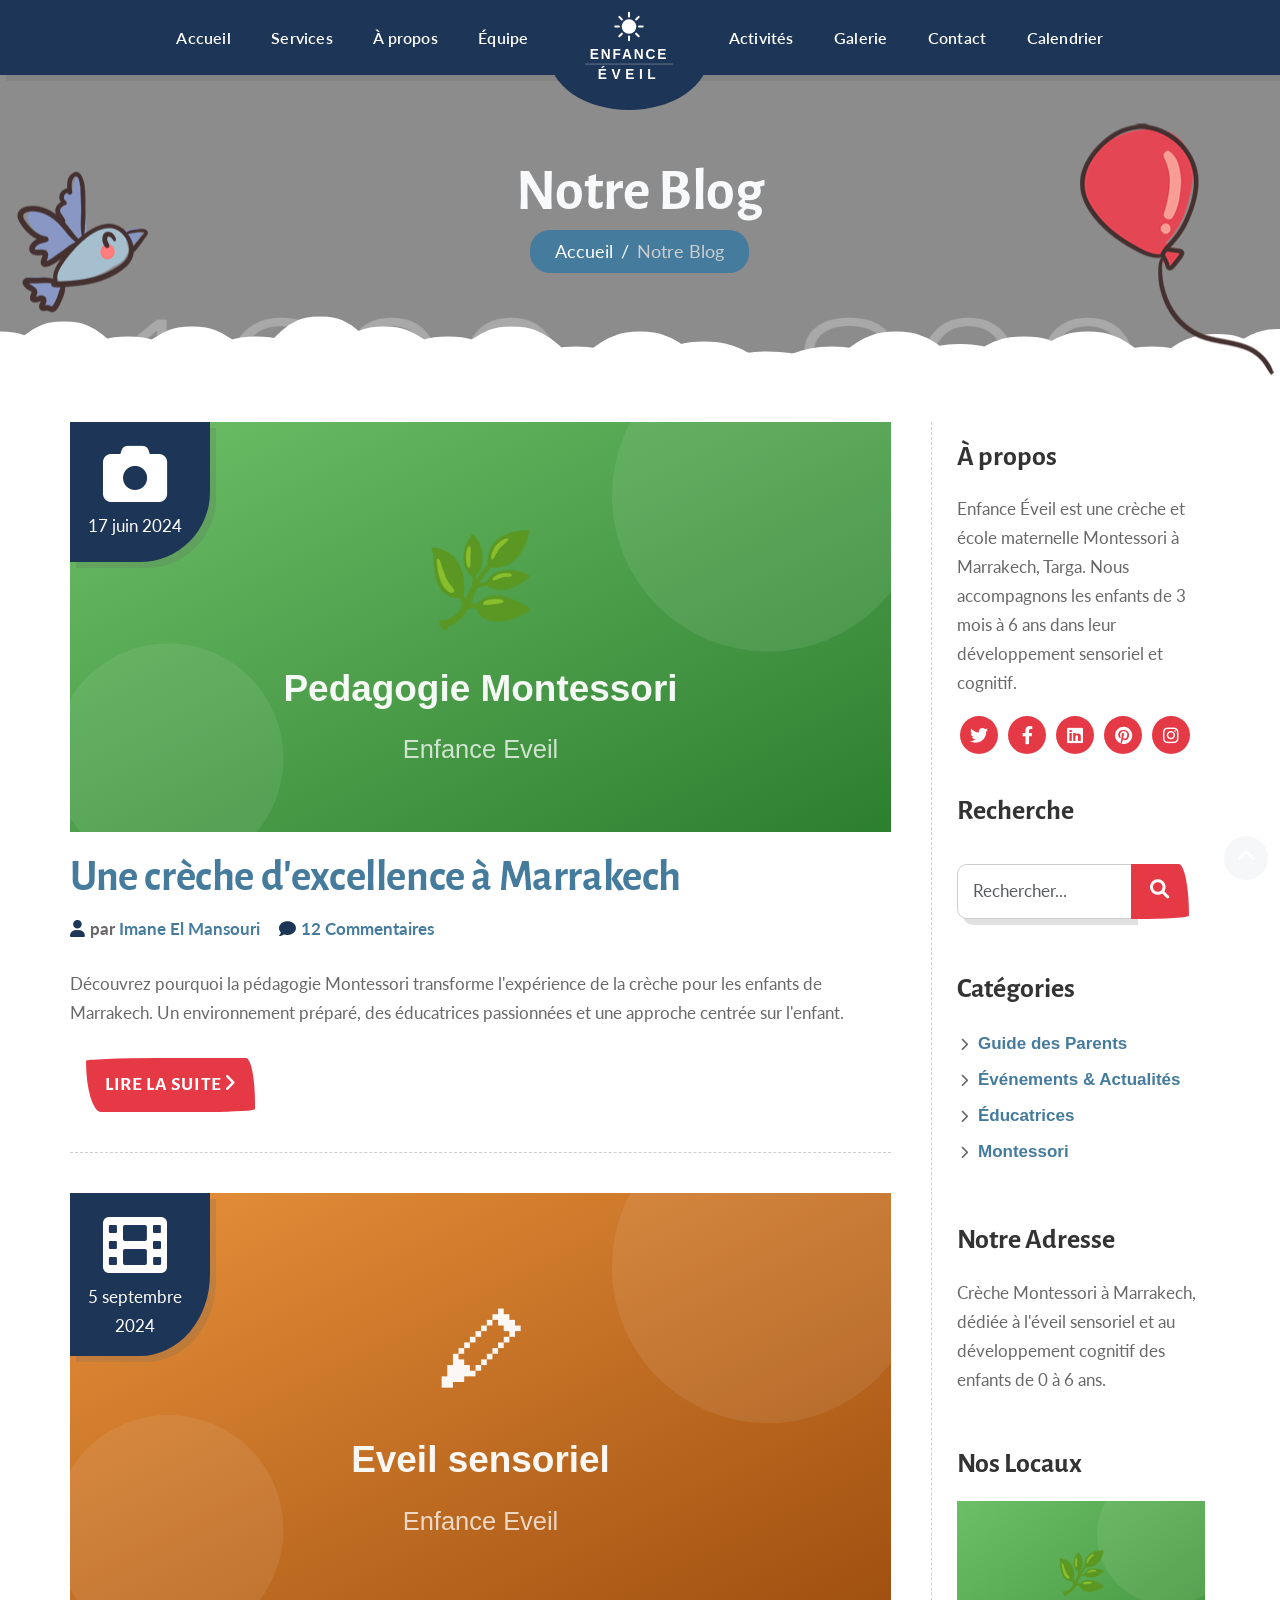
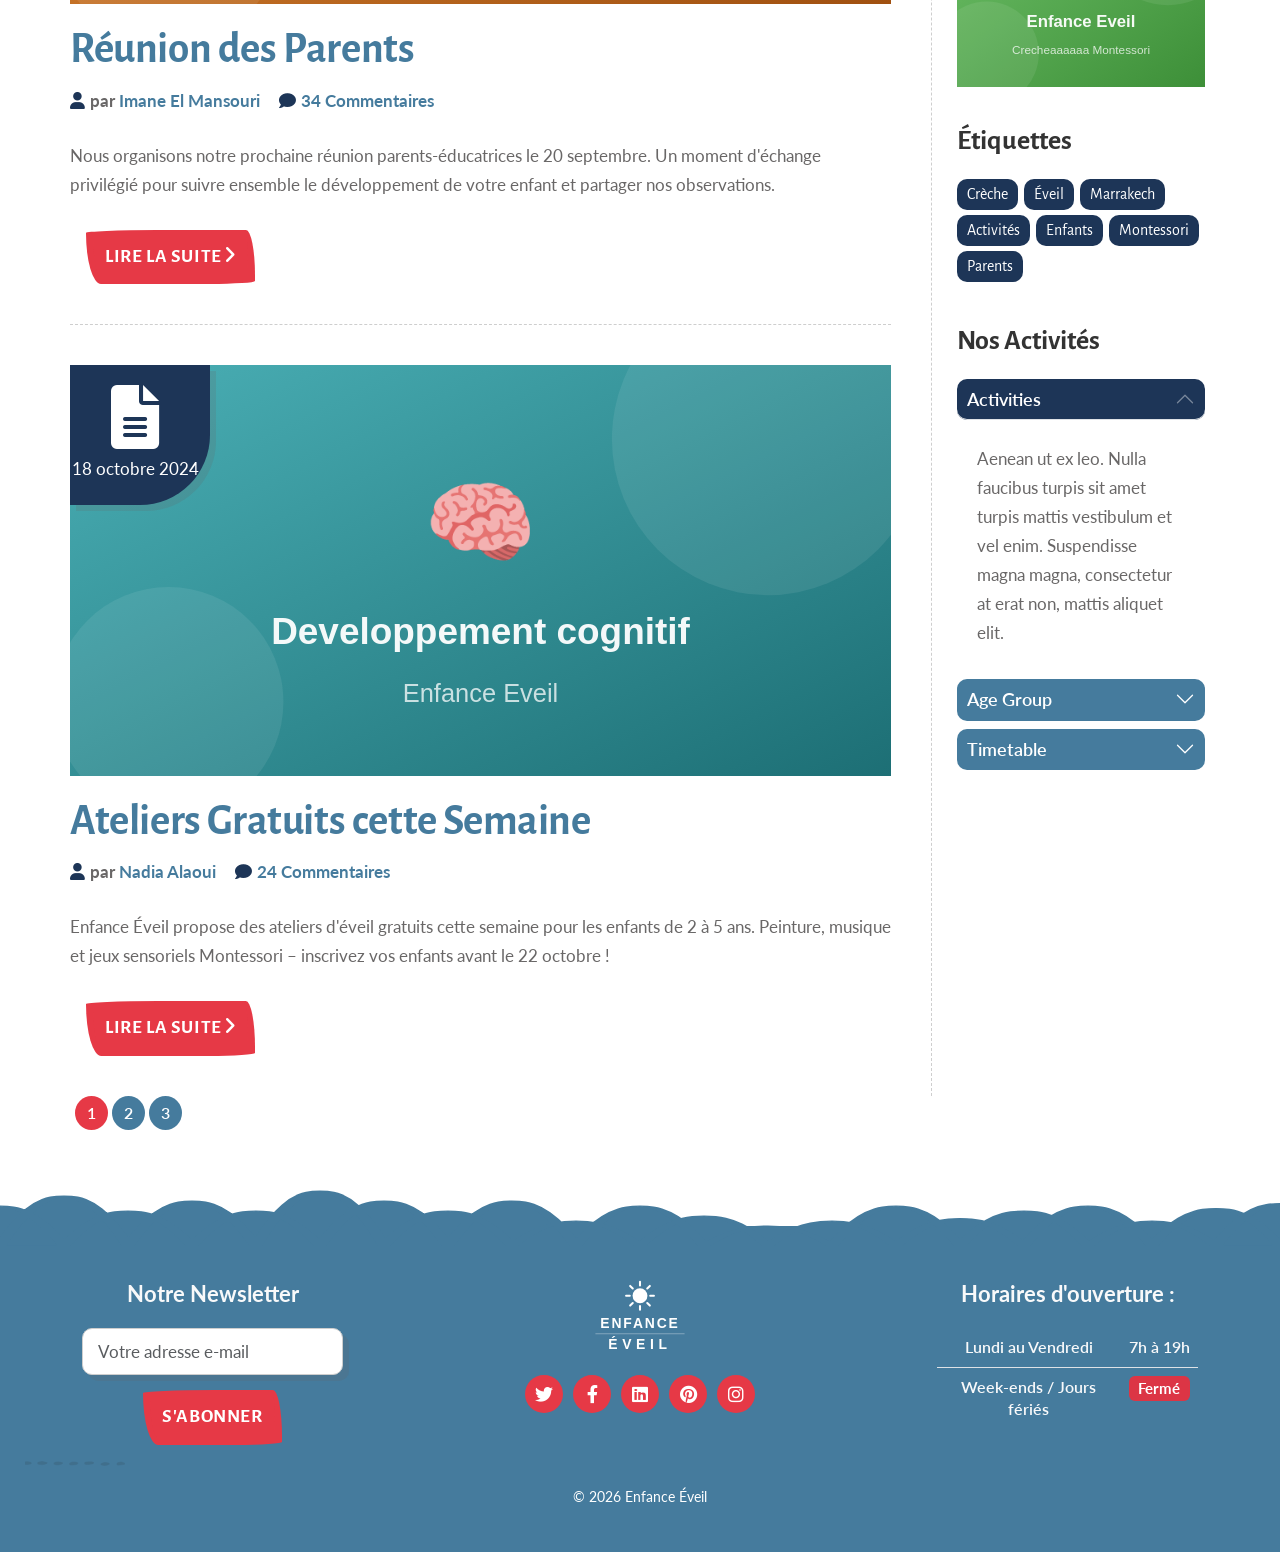
==== blog-home.html @ 7b699600 "feat: add project" ====
﻿<!DOCTYPE html>
<html lang="fr">
   <head>
      <meta charset="utf-8">
      <!--[if IE]>
      <meta http-equiv="X-UA-Compatible" content="IE=edge">
      <![endif]-->
      <meta name="viewport" content="width=device-width, initial-scale=1, maximum-scale=1">
      <!-- SEO -->
      <title>Blog | Conseils éveil &amp; parentalité – Enfance Éveil Marrakech</title>
      <meta name="description" content="Le blog d'Enfance Éveil : conseils pratiques sur l'éveil de l'enfant, la pédagogie Montessori, et le développement cognitif des tout-petits à Marrakech.">
      <meta name="keywords" content="blog crèche Marrakech, éveil enfant Marrakech, pédagogie Montessori, conseils parentalité Maroc, développement bébé">
      <meta name="author" content="Enfance Éveil">
      <meta name="robots" content="index, follow">
      <link rel="canonical" href="https://www.enfance-eveil.ma/blog-home.html">
      <!-- Open Graph -->
      <meta property="og:type" content="blog">
      <meta property="og:url" content="https://www.enfance-eveil.ma/blog-home.html">
      <meta property="og:title" content="Blog Enfance Éveil | Conseils éveil &amp; parentalité – Marrakech">
      <meta property="og:description" content="Conseils pratiques sur l'éveil de l'enfant, la pédagogie Montessori et le développement cognitif des tout-petits.">
      <meta property="og:image" content="https://www.enfance-eveil.ma/img/logo.svg">
      <meta property="og:locale" content="fr_MA">
      <meta property="og:site_name" content="Enfance Éveil">
      <!-- Twitter Card -->
      <meta name="twitter:card" content="summary_large_image">
      <meta name="twitter:title" content="Blog Enfance Éveil | Marrakech">
      <meta name="twitter:description" content="Conseils sur l'éveil, la pédagogie Montessori et le développement cognitif des tout-petits.">
      <meta name="twitter:image" content="https://www.enfance-eveil.ma/img/logo.svg">
      <!--[if lt IE 9]>
      <script src="js/respond.js"></script>
      <![endif]-->
      <!-- Bootstrap Core CSS -->
      <link href="css/bootstrap.css" rel="stylesheet" type="text/css">
      <!-- Icon fonts -->
      <link href="fonts/fontawesome/css/all.min.css" rel="stylesheet" type="text/css">
      <link href="fonts/flaticons/flaticon.css" rel="stylesheet" type="text/css">
      <!-- Google fonts -->
      <link href='https://fonts.googleapis.com/css?family=Lato:400,700,800%7CAlegreya+Sans:700,900' rel='stylesheet' type='text/css'>
      <!-- Theme CSS -->
      <link href="css/style.css" rel="stylesheet">
      <!-- Color Style CSS -->
      <link href="styles/nanny.css" rel="stylesheet">
      <!-- Plugins -->
      <link rel="stylesheet" href="css/plugins.css">
      <!-- Favicons-->
      
      
      <link rel="shortcut icon" href="favicon.svg" type="image/svg+xml">
   </head>
   <!-- Page width 'Boxed' of 'Full' -->
   <body id="page-top" class="full">
      <!-- Preloader-->
      <div id="preloader">
         <div class="preloader">
            <span></span>
            <span></span>
            <span></span>
            <span></span>
            <span></span>
         </div>
      </div>
      <!-- Navbar -->
      <nav class="navbar navbar-expand-xl fixed-top">
         <div class="container">
            <!-- Logo mobile-->
            <a class="navbar-brand-small page-scroll my-auto d-xl-none" href="/">
            <img src="img/logo.svg"  alt="">
            </a>
            <div class="justify-content-lg-end">
               <!-- hamburger menu -->
               <button class="navbar-toggler" type="button" data-bs-toggle="collapse" data-bs-target="#nav-enfance-eveil" aria-controls="nav-enfance-eveil" aria-expanded="false" aria-label="Toggle navigation">
               <i class="fa fa-bars" aria-hidden="true"></i>
               </button>
            </div>
            <div class="collapse navbar-collapse" id="nav-enfance-eveil">
               <ul class="navbar-nav mx-auto">
                  <li class="nav-item">
                     <a class="nav-link" href="index.html#page-top">Accueil</a>
                  </li>
                  <li class="nav-item ">
                     <a class="nav-link" href="index.html#services">Services</a>
                  </li>
                  <li class="nav-item">
                     <a class="nav-link" href="index.html#about">À propos</a>
                  </li>
                  <li class="nav-item">
                     <a class="nav-link" href="index.html#team">Équipe</a>
                  </li>
                  <!--desktop logo -->
                  <li class="nav-item d-none d-xl-block navbar-brand-centered ">
                     <a href="index.html#page-top">
                     <img src="img/logo.svg"  alt="">
                     </a>
                  </li>
                  <!--/desktop logo -->
                  <li class="nav-item">
                     <a class="nav-link" href="index.html#activities">Activités</a>
                  </li>
                  <li class="nav-item">
                     <a class="nav-link" href="index.html#gallery">Galerie</a>
                  </li>
                  <li class="nav-item">
                     <a class="nav-link" href="index.html#contact">Contact</a>
                  </li>
                  <li class="nav-item">
                     <a class="nav-link" href="calendar-page.html">Calendrier</a>
                  </li>
               </ul>
               <!--/navbar-nav -->
            </div>
            <!--/collapse -->
         </div>
         <!--/container -->
      </nav>
      <!--/navbar ends-->
	  <!-- /jumbotron -->
      <div class="blog jumbotron">
         <div class="container">
            <div class="col-lg-6 col-centered text-center">
               <h1 class="text-light">Notre Blog</h1>
               <!-- breadcrumb -->
               <nav aria-label="breadcrumb">
                  <ol class="breadcrumb">
                     <li class="breadcrumb-item"><a  href="index.html">Accueil</a></li>
                     <li class="breadcrumb-item active" aria-current="page">Notre Blog</li>
                  </ol>
               </nav>
               <!-- /breadcrumb -->
            </div>
         </div>
         <!-- /.container -->
      </div>
      <!-- /jumbotron -->
      <!-- Clouds SVG Divider -->
      <svg id="deco-clouds2" class="head d-none d-md-block" xmlns="http://www.w3.org/2000/svg" version="1.1" width="100%" height="100" viewBox="0 0 100 100" preserveAspectRatio="none">
         <path d="M-5 100 Q 0 20 5 100 Z
            M0 100 Q 5 0 10 100
            M5 100 Q 10 30 15 100
            M10 100 Q 15 10 20 100
            M15 100 Q 20 30 25 100
            M20 100 Q 25 -10 30 100
            M25 100 Q 30 10 35 100
            M30 100 Q 35 30 40 100
            M35 100 Q 40 10 45 100
            M40 100 Q 45 50 50 100
            M45 100 Q 50 20 55 100
            M50 100 Q 55 40 60 100
            M55 100 Q 60 60 65 100
            M60 100 Q 65 50 70 100
            M65 100 Q 70 20 75 100
            M70 100 Q 75 45 80 100
            M75 100 Q 80 30 85 100
            M80 100 Q 85 20 90 100
            M85 100 Q 90 50 95 100
            M90 100 Q 95 25 100 100
            M95 100 Q 100 15 105 100 Z">
         </path>
      </svg>
      <!-- Parallax objects -->
      <div class="blog-object1 d-none d-lg-block" data-0="opacity:1;"
         data-start="transform:translatey(0%);"
         data-top="transform:translatey(-80%);">
         <!-- Image -->
         <img src="img/blogobject1.png" alt="">
      </div>
      <div class="blog-object2 d-none d-lg-block" data-0="opacity:1;"
         data-start="transform:translatey(0%);"
         data-top="transform:translatey(-80%);">
         <!-- Image -->
         <img src="img/blogobject2.png" alt="">
      </div>
      <!-- Page Content -->
      <div id="page" class="container pb-lg-0">
         <div class="row">
            <!-- Blog Home -->
            <div class="single-page-collumn col-lg-9">
               <!-- Blog Post Row -->
               <div class="blog-post">
                  <div class="img-date">
                     <!-- date and category -->
                     <div class="col-md-1 text-center date-category">
                        <i class="fa fa-camera fa-4x"></i>            
                        <p>17 juin 2024</p>
                     </div>
                     <!-- blog image -->
                     <div class="img-effect">
                        <a href="blog-post.html">
                        <img class="img-fluid" src="img/blog1.svg" alt="Crèche Montessori Marrakech">
                        </a>
                     </div>
                  </div>
                  <div class="col-md-12">
                     <!-- Post header -->
                     <h3>
                        <a href="blog-post.html">Une crèche d'excellence à Marrakech</a>
                     </h3>
                     <div class="post-info">
                        <!-- Post Author -->
                        <p><i class="fa fa-user"></i>par <a href="#">Imane El Mansouri</a></p>
                        <!-- Post Comments -->
                        <p><i class="fa fa-comment"></i><a href="#">12 Commentaires</a></p>
                     </div>
                     <!-- Post Excerpt -->
                     <p>Découvrez pourquoi la pédagogie Montessori transforme l'expérience de la crèche pour les enfants de Marrakech. Un environnement préparé, des éducatrices passionnées et une approche centrée sur l'enfant.</p>
                     <a class="btn" href="blog-post.html">Lire la Suite <i class="fa fa-angle-right"></i></a>
                  </div>
               </div>
               <!-- /.row -->
               <!-- Blog Post -->
               <div class="blog-post">
                  <div class="img-date">
                     <!-- date and category -->
                     <div class="col-md-1 text-center date-category">
                        <i class="fa fa-film fa-4x"></i>            
                        <p>5 septembre 2024</p>
                     </div>
                     <!-- blog image -->
                     <div class="img-effect">
                        <a href="blog-post.html">
                        <img class="img-fluid" src="img/blog2.svg" alt="Réunion parents Enfance Éveil">
                        </a>
                     </div>
                  </div>
                  <div class="col-md-12">
                     <!-- Post header -->
                     <h3>
                        <a href="blog-post.html">Réunion des Parents</a>
                     </h3>
                     <div class="post-info">
                        <!-- Post Author -->
                        <p><i class="fa fa-user"></i>par <a href="#">Imane El Mansouri</a></p>
                        <!-- Post Comments -->
                        <p><i class="fa fa-comment"></i><a href="#">34 Commentaires</a></p>
                     </div>
                     <!-- Post Excerpt -->
                     <p>Nous organisons notre prochaine réunion parents-éducatrices le 20 septembre. Un moment d'échange privilégié pour suivre ensemble le développement de votre enfant et partager nos observations.</p>
                     <a class="btn" href="blog-post.html">Lire la Suite <i class="fa fa-angle-right"></i></a>
                  </div>
               </div>
               <!-- /.blog-post -->
               <!-- Blog Post -->
               <div class="blog-post">
                  <div class="img-date">
                     <!-- date and category -->
                     <div class="col-md-1 text-center date-category">
                        <i class="fa fa-file-text fa-4x"></i>
                        <p>18 octobre 2024</p>
                     </div>
                     <!-- blog image -->
                     <div class="img-effect">
                        <a href="blog-post.html">
                        <img class="img-fluid" src="img/blog3.svg" alt="Activités gratuites enfants Marrakech">
                        </a>
                     </div>
                  </div>
                  <div class="col-md-12">
                     <!-- Post header -->
                     <h3>
                        <a href="blog-post.html">Ateliers Gratuits cette Semaine</a>
                     </h3>
                     <div class="post-info">
                        <!-- Post Author -->
                        <p><i class="fa fa-user"></i>par <a href="#">Nadia Alaoui</a></p>
                        <!-- Post Comments -->
                        <p><i class="fa fa-comment"></i><a href="#">24 Commentaires</a></p>
                     </div>
                     <!-- Post Excerpt -->
                     <p>Enfance Éveil propose des ateliers d'éveil gratuits cette semaine pour les enfants de 2 à 5 ans. Peinture, musique et jeux sensoriels Montessori – inscrivez vos enfants avant le 22 octobre !</p>
                     <a class="btn" href="blog-post.html">Lire la Suite <i class="fa fa-angle-right"></i></a>
                  </div>
               </div>
               <!-- /blog-post -->
            </div>
            <!-- /single-collumn -->
            <!-- Sidebar -->
            <div class="sidebar col-lg-3">
               <!-- About us Widget -->
               <div class="card">
                  <h5>À propos</h5>
                  <p>Enfance Éveil est une crèche et école maternelle Montessori à Marrakech, Targa. Nous accompagnons les enfants de 3 mois à 6 ans dans leur développement sensoriel et cognitif.</p>
                  <!-- Social Media icons -->
                  <div class="social-media">
                     <a href="#" title=""><i class="fa-brands fa-twitter"></i></a>
                     <a href="#" title=""><i class="fa-brands fa-facebook-f"></i></a>
                     <a href="#" title=""><i class="fa-brands fa-linkedin"></i></a>
                     <a href="#" title=""><i class="fa-brands fa-pinterest"></i></a>
                     <a href="#" title=""><i class="fa-brands fa-instagram"></i></a>
                  </div>
               </div>
               <!-- Blog Search -->
               <div class="card">
                  <h5>Recherche</h5>
                  <!-- input group -->
                  <div class="input-group mb-3">
                     <input type="text" class="form-control" placeholder="Rechercher...">
                     <button class="btn btn-primary" type="button"><i class="fa fa-search"></i></button>
                  </div>
                  <!-- /input group -->
               </div>
               <!-- /card -->
               <!-- Blog Categories -->
               <div class="card">
                  <h5>Catégories</h5>
                  <div class="row">
                     <ul class="list-unstyled">
                        <li><a href="#">Guide des Parents</a>
                        </li>
                        <li><a href="#">Événements & Actualités</a>
                        </li>
                        <li><a href="#">Éducatrices</a>
                        </li>
                        <li><a href="#">Montessori</a>
                        </li>
                     </ul>
                  </div>
                  <!-- /.row -->
               </div>
               <!-- /card -->
               <!-- Text Widget-->
               <div class="card">
                  <h5>Notre Adresse</h5>
                  <p>Crèche Montessori à Marrakech, dédiée à l'éveil sensoriel et au développement cognitif des enfants de 0 à 6 ans.</p>
               </div>
               <!-- /card -->
               <!-- Image Widget -->
               <div class="card">
                  <h5>Nos Locaux</h5>
                  <img src="img/imgwidget.svg" class="img-fluid" alt="">
               </div>
               <!-- /card -->
               <!-- Tags Widget -->
               <div class="card">
                  <h5>Étiquettes</h5>
                  <div class="blog-tags">
                     <a href="#">Crèche</a> <a href="#">Éveil</a> <a href="#">Marrakech</a> <a href="#">Activités</a> <a href="#">Enfants</a> <a href="#">Montessori</a> <a href="#">Parents</a>
                  </div>
               </div>
               <!-- /card -->
               <!-- Accordion -->
               <div class="card">
                  <h5>Nos Activités</h5>
                  <div class="accordion" id="accordionExample">
                     <!--accordion item -->
                     <div class="accordion-item">
                        <h5 class="accordion-header" id="headingOne">
                           <button class="accordion-button" type="button" data-bs-toggle="collapse" data-bs-target="#collapseOne" aria-expanded="true" aria-controls="collapseOne">
                           Activities
                           </button>
                        </h5>
                        <div id="collapseOne" class="accordion-collapse collapse show" aria-labelledby="headingOne" data-bs-parent="#accordionExample">
                           <div class="accordion-body">
                              <p>Aenean ut ex leo. Nulla faucibus turpis sit amet turpis mattis vestibulum et vel enim. Suspendisse magna magna, consectetur at erat non, mattis aliquet elit. </p>
                           </div>
                        </div>
                     </div>
                     <!--accordion item -->
                     <div class="accordion-item">
                        <h5 class="accordion-header" id="headingTwo">
                           <button class="accordion-button collapsed" type="button" data-bs-toggle="collapse" data-bs-target="#collapseTwo" aria-expanded="false" aria-controls="collapseTwo">
                           Age Group
                           </button>
                        </h5>
                        <div id="collapseTwo" class="accordion-collapse collapse" aria-labelledby="headingTwo" data-bs-parent="#accordionExample">
                           <div class="accordion-body">
                              <p>Vivamus finibus lorem diam, sit amet facilisis tellus placerat Aliquam porttitor ut lectus eget imperdiet. Aenean ut ex leo. Nulla faucibus turpis sit amet turpis mattis vestibulum et vel enim. Suspendisse magna magna, consectetur at erat non, mattis aliquet elit. </p>
                              <p>Fusce at nibh lacinia orci dictum euismod. Praesent vel nisl in quam commodo tristique.
                              </p>
                           </div>
                        </div>
                     </div>
                     <!--accordion item -->
                     <div class="accordion-item">
                        <h5 class="accordion-header" id="headingThree">
                           <button class="accordion-button collapsed" type="button" data-bs-toggle="collapse" data-bs-target="#collapseThree" aria-expanded="false" aria-controls="collapseTwo">
                           Timetable
                           </button>
                        </h5>
                        <div id="collapseThree" class="accordion-collapse collapse" aria-labelledby="headingTwo" data-bs-parent="#accordionExample">
                           <div class="accordion-body">
                              <p>Vivamus finibus lorem diam, sit amet facilisis tellus placerat Aliquam porttitor ut lectus eget imperdiet. Aenean ut ex leo. Nulla faucibus turpis sit amet turpis mattis vestibulum et vel enim. Suspendisse magna magna, consectetur at erat non, mattis aliquet elit. </p>
                              <p>Fusce at nibh lacinia orci dictum euismod. Praesent vel nisl in quam commodo tristique.
                              </p>
                           </div>
                        </div>
                     </div>
                     <!--/accordion item -->
                  </div>
                  <!--/accordion -->	
               </div>
               <!-- /card -->
            </div>
            <!-- /sidebar -->      
			<!-- Pagination -->
            <div class="text-center col-md-12">
               <nav aria-label="Page navigation example">
                  <ul class="pagination">
                     <li class="page-item active"><a class="page-link" href="#">1</a></li>
                     <li class="page-item"><a class="page-link" href="#">2</a></li>
                     <li class="page-item"><a class="page-link" href="#">3</a></li>
                  </ul>
               </nav>
            </div>
            <!-- /text-center --> 
         </div>
         <!-- / row -->
      </div>
      <!-- /blog-page -->
      <!-- Footer -->	
      <div id="footer-divider" class="container-fluid cloud-divider white">
         <!-- Clouds SVG Divider -->	
         <svg id="deco-clouds" xmlns="http://www.w3.org/2000/svg" version="1.1" width="100%" height="100" viewBox="0 0 100 100" preserveAspectRatio="none">
            <path d="M-5 100 Q 0 20 5 100 Z
               M0 100 Q 5 0 10 100
               M5 100 Q 10 30 15 100
               M10 100 Q 15 10 20 100
               M15 100 Q 20 30 25 100
               M20 100 Q 25 -10 30 100
               M25 100 Q 30 10 35 100
               M30 100 Q 35 30 40 100
               M35 100 Q 40 10 45 100
               M40 100 Q 45 50 50 100
               M45 100 Q 50 20 55 100
               M50 100 Q 55 40 60 100
               M55 100 Q 60 60 65 100
               M60 100 Q 65 50 70 100
               M65 100 Q 70 20 75 100
               M70 100 Q 75 45 80 100
               M75 100 Q 80 30 85 100
               M80 100 Q 85 20 90 100
               M85 100 Q 90 50 95 100
               M90 100 Q 95 25 100 100
               M95 100 Q 100 15 105 100 Z">
            </path>
         </svg>
      </div>
      <footer>
         <div class="container">
            <div class="row">
               <!-- Newsletter -->
               <div class="col-lg-3 text-center res-margin my-auto">
                  <h6 class="text-light">Notre Newsletter</h6>
                  <!-- Begin Mailchimp Signup Form -->
                  <div id="mc_embed_signup">
                     <!-- change your mailchimp URL below -->
                     <form action="//yourlist.us12.list-manage.com/subscribe/post?u=04e646927a196552aaee78a7b&amp;id=111" method="post" id="mc-embedded-subscribe-form" name="mc-embedded-subscribe-form" class="validate" target="_blank" novalidate>
                        <div id="mc_embed_signup_scroll">
                           <div class="mc-field-group">
                              <input type="email" value="" name="EMAIL" placeholder="Votre adresse e-mail" class="form-control required email" id="mce-EMAIL">
                           </div>
                           <div id="mce-responses" class="clear foot">
                              <div class="response mt-2" id="mce-error-response" ></div>
                              <div class="response alert alert-success mt-2" id="mce-success-response"></div>
                           </div>
                           <div class="optionalParent">
                              <div class="clear foot">
                                 <input type="submit" class="btn btn-primary" value="S'abonner" name="subscribe" id="mc-embedded-subscribe">
                              </div>
                           </div>
                        </div>
                     </form>
                  </div>
                  <!--End mc_embed_signup-->
               </div>
               <!-- /col-lg -->
               <!-- Bottom Credits -->
               <div class="col-lg-6 res-margin my-auto">
                  <a href="#page-top"><img src="img/logo.svg"  alt="" class="d-block mx-auto"></a>
                  <!-- social-icons -->	
                  <div class="social-media text-center mt-3">
                     <a href="#" title=""><i class="fa-brands fa-twitter"></i></a>
                     <a href="#" title=""><i class="fa-brands fa-facebook-f"></i></a>
                     <a href="#" title=""><i class="fa-brands fa-linkedin"></i></a>
                     <a href="#" title=""><i class="fa-brands fa-pinterest"></i></a>
                     <a href="#" title=""><i class="fa-brands fa-instagram"></i></a>
                  </div>
               </div>
               <!-- /col-lg- -->
               <!-- Opening Hours -->
               <div class="col-lg-3 my-auto text-center">
                  <!-- Sign-->
                  <h6 class="text-light">Horaires d'ouverture :</h6>
                  <!-- Table-->
                  <table class="table">
                     <tbody>
                        <tr class="text-light">
                           <td>Lundi au Vendredi</td>
                           <td>7h à 19h</td>
                        </tr>
                        <tr class="text-light">
                           <td>Week-ends / Jours fériés</td>
                           <td><span class="badge bg-danger m-0">Fermé</span></td>
                        </tr>
                     </tbody>
                  </table>
               </div>
               <!-- /col-lg- -->
            </div>
            <!-- / row -->
         </div>
         <!-- / container -->
         <hr>
         <p class="credits">&copy; 2026 Enfance Éveil</p>
         <!-- /container -->
         <!-- Go To Top Link -->
         <div class="page-scroll d-none d-lg-block">
            <a href="#page-top" class="back-to-top"><i class="fa fa-angle-up"></i></a>
         </div>
      </footer>
      <!-- /footer ends -->
      <!-- Core JavaScript Files -->
      <script src="js/jquery.min.js"></script>
      <script src="js/bootstrap.min.js"></script>
      <!-- Main Js -->
      <script src="js/main.js"></script>
      <!--Other Plugins -->
      <script src="js/plugins.js"></script>
   </body>
</html>
---- css/style.css ----
/*
Template Name: enfance-eveil
Author: panda
Author URI: themeforest/user/ingridk
Version: 2.1
Last change: 06th June 2023

	Table of Contents

	#General and Typography
	#Preloader
	#Navigation
	#Logo
	#Main Slider
	#Video Header
	#Section - Services
	#Section - Callout
	#Section - About us
	#Section - Team
	#Section - Activities
	#Section - Gallery
	#Section - Blog
	#Section - Prices
	#Section - Call to Action
	#Section - Contact
    #Section - Footer
	#Miscellaneous
	#Media Queries

===========================
  General and Typography
============================ */

html{
	scroll-behavior: auto!important;
     width: 100%;
     height: 100%;
	 overflow-x:hidden;
}
body{
     width: 100%;
	 position: relative;
     font-family: 'Lato',sans-serif;
     font-weight: 400;
     color:#696767;
}
 p{
     font-size: 17px;
     line-height: 29px;
}
/* Headings */
 h1 {
     font-size: 58px;
     margin-bottom: 10px;
     font-family: 'Alegreya sans',serif;
     margin-top: 20px;
     line-height: 55px;
     font-weight: 800;
     text-transform: uppercase;
}
 h2 {
     font-size: 55px;
     font-family: 'Alegreya sans',serif;
     color:#333;
     line-height: 1.2;
     font-weight: 800;
	 margin-bottom:20px;
	 margin-top:0;
}
 h3 {
     font-family: 'Alegreya sans',serif;
     color:#333;
     font-weight:800;
     font-size: 43px;
     margin-top: 0px;
	 margin-bottom:20px;
}
 h4 {
     font-family: 'Alegreya sans',serif;
     font-size: 30px;
     border-radius:10px;
     color:#333;
     font-weight:800;
     text-transform:uppercase;
     margin-bottom:20px;
}
 h5 {
     font-size: 28px;
     font-family: 'Alegreya sans',serif;
     color:#333;
	 margin-bottom:20px;
}
 h6 {
     font-size: 22px;
     margin-bottom: 20px;
     text-transform: uppercase;
     font-family: 'Lato',sans-serif;
     font-weight: 800;
     color:#333;
}
 h1 small, h2 small, h3 small, h4 small, h5 small, h6 small {
     text-transform:none;
     font-family: 'Lato',sans-serif;
}
/* Links */
 a {
    transition: color .2s ease-in-out;
	text-decoration: none;
}
 a:hover, a:focus {
    text-decoration: none;
}
/* Others */
 .subtitle {
     font-weight:500;
     font-size: 20px;
     letter-spacing: 0.3px;
}
 .text-light {
    color: #fff;
}
 i {
    transition: all .2s ease-in-out;
}
/*=========================== Preloader ============================ */
 #preloader {
     position: fixed;
     top: 0;
     left: 0;
     width: 100%;
     height: 100%;
     z-index: 99999;
     background:#fff;
}
 .preloader {
     display: block;
     position: relative;
     left: 50%;
     top: 50%;
     width: 115px;
     height: 25px;
     margin: 0px 0 0 -55px;
     z-index: 1500;
}
 .preloader span {
     position: absolute;
     width: 20px;
     height: 20px;
     border-radius: 20px;
     background: #B8DC3C;
     opacity: 0.5;
     box-shadow: 0 3px 3px rgba(0, 0, 0, 0.1);
     animation: preloader 1.2s infinite ease-in-out;
}
 .preloader span:nth-child(1) {
     left: 0px;
}
 .preloader span:nth-child(2) {
     left: 22px;
     animation-delay: 0.2s;
}
 .preloader span:nth-child(3) {
     left: 44px;
     animation-delay: 0.4s;
}
 .preloader span:nth-child(4) {
     left: 66px;
     animation-delay: 0.6s;
}
 .preloader span:nth-child(5) {
     left: 88px;
     animation-delay: 0.8s;
}
 @keyframes preloader {
     25% {
         opacity: 0.7;
         background: #4C49A2;
    }
     50% {
         opacity: 1;
         box-shadow: 0 15px 3px rgba(0, 0, 0, 0.05);
    }
     75% {
         opacity: 0.7;
         background: #A31A48;
    }
}
/*=========================== Navigation ============================ */
 .navbar {
	 box-shadow: 6px 6px 0px rgba(103, 102, 102, 0.2);
     margin-bottom: 0;
     z-index:1000;
	 padding-top:0px;
	 padding-bottom:0px;
}
.navbar-brand-small img{
	max-height:60px;
}
 .navbar-right {
     float: right!important;
     text-align:right;
}
 .navbar-left {
     float: left;
     text-align:left;
}
 .navbar-nav a.nav-link {
    padding: 0px 15px;
    line-height: 75px;
    transition: background .2s ease-in-out;
}
 .nav-link {
	 margin: 0 1px;
     font-size: 16px;
     text-align: center;
     transition: background .2s ease-in-out;
     font-family: 'Lato',sans-serif;
     color:#fff!important;
     letter-spacing: 0.2px;
     font-weight:600;
     background:transparent;
}
 .nav-item {
     transition: background .2s ease-in-out;
}
 .navbar-custom ul.nav ul.dropdown-menu {
     border-radius: 0px 0px 20px 20px;
     text-align: center;
     border: 0px;
}
 .navbar-custom ul.nav ul.dropdown-menu li:last-child {
    border-bottom: none;
}
 .navbar-custom ul.nav ul.dropdown-menu li a {
     margin: 5px;
     line-height: 40px;
     display:inline-block;
}

/* Responsive navbar */
 .navbar-toggler:focus, .navbar-toggler:active{
    outline: 0;
}
 .navbar-toggler{
     font-size: 25px;
     color: #fff;
     transition: all .2s ease-in-out;
     position: relative;
     float: right;
}
 .navbar-toggler:hover{
    border-color:#fff;
}

/*=========================== Logo ============================ */
 .navbar-brand-centered {
     border-radius: 0 0 50% 50%;
     max-height: 100px;
     left: 0;
     right: 0;
     top: 0%;
     padding: 55px 65px;
     margin: auto;
     width: 160px;
     transition: all .2s ease-in-out;
	 position:relative;
}
 .navbar-brand-centered img {
    max-height: 75px;
    left: 0;
    right: 0;
    top: 10%;
    position: absolute;
    margin: 0 auto;
    display: block;
}
/* =========================== Main Slider ============================ */
 .ls-bottom-nav-wrapper{
     margin-top: -50px!important;
     z-index:999!important;
}
.ls-wrapper > .ls-layer, .ls-wrapper > a > .ls-layer .ls-wrapper > .ls-bg {
    line-height: normal;
    white-space: initial!important;
    word-wrap: normal; 
}

.ls-fullwidth .ls-nav-next,
.ls-fullwidth .ls-nav-prev{
	z-index:99!important;
}
#layerslider{
	overflow:hidden;
	margin-top: 75px;
}
/* Slider text boxes */
 .header-text {
	 padding:30px;
     text-align:center;
     background-color:#fff;
     box-shadow: 3px 3px 0px rgba(103, 102, 102, 0.1);
     border-radius: 225px 45px 325px 75px/15px 125px 35px 155px;
     border: 5px solid;
}
 .header-text h1{
    margin-top:0px;
}

/*=========================== Video Header ============================ */

#video-header{
     background-image: url(../videos/placeholder-video.jpg);
     background-size:cover;
	 height:700px;
	 overflow: hidden;
	 margin-top:70px;
}

#video-header video{
	z-index:0;
}
 .video-text {
	width:100%;
    z-index: 10;
    padding: 40px;
    text-align: center;
    border-radius: 20px;
    background: rgba(255, 255, 255, 0.9);
}

 .video-text h1 {
     margin-bottom: 20px;
}

.container.video{
	 top: 9rem;
	  z-index:99;
}
/*=========================== Services ============================ */
 .service {
     background-color:#fff;
     text-align: center;
     padding:30px;
     border-radius:20px;
}
 .service h4 {
     text-align: center;
     margin: -65px 0 25px 0;
     position: relative;
     transition: background 0.5s ease-out;
     padding:15px;
     border-radius:10px;
     color:#fff;
     font-weight:800;
     text-transform:uppercase;
     display:inline-block;
     margin-bottom:10px;
}
/* =========================== Call Out ============================ */
 #callout{
     background-color: #59B2DC;
     position:relative;
     overflow:hidden;
}
 #callout .container{
     position:relative;
     overflow:hidden;
     background-image: url(../img/kids-callout.svg);
     background-position:bottom right;
     background-repeat:no-repeat;
}
/* CSS Sun */
 .sun {
     float: left;
     z-index:99;
     position: relative;
     margin: 30px;
     width: 80px;
     height: 80px;
}
 .sun-face {
     position: absolute;
     z-index: 1;
     top: 0;
     left: 0;
     width: 100%;
     height: 100%;
     line-height: 80px;
     text-align: center;
     font-size: 1.5em;
     text-align: center;
     color: #4E0404;
}
 .sun-leye, .sun-reye {
     position: absolute;
     top: 1.45em;
     left: 0.75em;
     width: 0.4em;
     height: 0.9em;
     background: #565656;
     border-radius: 0.4em / 0.8em;
}
 .sun-leye:after, .sun-reye:after {
     position: absolute;
     top: 0;
     left: 0;
     width: 0.4em;
     height: 0.1em;
     background: #ffdf05;
     content: '';
}
 .sun-leye:before, .sun-reye:before {
     position: absolute;
     bottom: 0.1em;
     right: -0.1em;
     width: 0.2em;
     height: 0.2em;
     background: #ffdf05;
     content: '';
     transform:rotate(45deg);
}
 .sun-reye {
     left: auto;
     right: 0.75em;
}
 .sun-lred, .sun-rred {
     position: absolute;
     top: 2em;
     left: -0.2em;
     width: 0.7em;
     height: 0.35em;
     opacity: 0.6;
     background: #ff5e00;
     border-radius: 0.7em / 0.35em;
}
 .sun-rred {
     left: auto;
     right: -0.2em;
}
 .sun-smile {
     position: absolute;
     bottom: 0.8em;
     left: 50%;
     margin-left: -0.2em;
     width: 0.4em;
     height: 0.2em;
     background: #565656;
}
 .sun-smile:after {
     position: absolute;
     bottom: -0.2em;
     left: 0;
     width: 0.4em;
     height: 0.2em;
     background: #565656;
     border-radius: 0 0 0.2em 0.2em;
     content: '';
}
 .sun-smile:before {
     position: absolute;
     top: 0;
     left: 50%;
     margin-left: -0.03125em;
     width: 0.0625em;
     height: 0.35em;
     background: #565656;
     content: '';
}
 .sun-hlight {
     position: absolute;
     top: 0.6em;
     right: 0.6em;
     width: 0.35em;
     height: 0.35em;
     opacity: 0.8;
     background: #fcf0a3;
     border-radius: 0.35em;
}
 .sun-anime {
     width: 100%;
     height: 100%;
     animation: sunrolling 30s infinite;
}
 .sun-ball {
     width: 100%;
     height: 100%;
     border-radius: 100%;
     background: #ffcf11;
     background-image: radial-gradient(circle, #ffdf05, #ffdf05);
     box-shadow: 0 0 100px #ffdf05;
}
 .sun-light {
     position: absolute;
     top: -30%;
     left: 50%;
     width: 2px;
     height: 160%;
}
 .sun-light b, .sun-light s {
     position: absolute;
     top: 0;
     left: 0;
     width: 100%;
     height: 12%;
    /* 100*30/100=18.75 */
     background: #fed65b;
}
 .sun-light s{
     top: auto;
     bottom: 0;
}
 .sun-light:nth-child(10n+2) {
    transform:rotate(18deg);
}
 .sun-light:nth-child(10n+3) {
    transform:rotate(36deg);
}
 .sun-light:nth-child(10n+4) {
    transform:rotate(54deg);
}
 .sun-light:nth-child(10n+5) {
    transform:rotate(72deg);
}
 .sun-light:nth-child(10n+6) {
    transform:rotate(90deg);
}
 .sun-light:nth-child(10n+7) {
    transform:rotate(108deg);
}
 .sun-light:nth-child(10n+8) {
    transform:rotate(126deg);
}
 .sun-light:nth-child(10n+9) {
    transform:rotate(144deg);
}
 .sun-light:nth-child(10n+10) {
    transform:rotate(162deg);
}
/* Sun Animation*/
 @keyframes sunrolling {
     0% {
        transform:rotate(0deg);
    }
     100% {
        transform:rotate(180deg);
    }
}
/* Clouds */
 .cloud {
     width: 250px;
     height: 60px;
     position:absolute!important;
     background-color: white;
     border-radius: 200px;
     -moz-border-radius: 200px;
     -webkit-border-radius: 200px;
     -moz-box-shadow: 9px -7px 0 0 #f7e7eb inset;
     -webkit-box-shadow: 9px -7px 0 0 #f7e7eb inset;
     box-shadow: 9px -7px 0 0 #f7e7eb inset;
}
 .cloud:before, .cloud:after {
     content: '';
     position: absolute;
     background-color: white;
     width: 120px;
     height:120px;
     top: -75px;
     border-radius: 100px;
     -moz-border-radius: 100px;
     -webkit-border-radius: 100px;
     transform: rotate(30deg);
     -moz-transform: rotate(30deg);
     -webkit-transform: rotate(30deg);
     -moz-box-shadow: 10px 3px 0 0 #f7e7eb inset;
    ;
     -webkit-box-shadow: 10px 3px 0 0 #f7e7eb inset;
     box-shadow: 10px 3px 0 0 #f7e7eb inset;
}
 .cloud:after {
     width: 90px;
     height: 90px;
     top: -45px;
     right: 25px;
}
 .cloud:before {
    left: 25px;
}
 .x1 {
     margin-left: -1%;
     top:100px;
     -webkit-animation: moveclouds 75s linear infinite;
     -moz-animation: moveclouds 75s linear infinite;
     -o-animation: moveclouds 75s linear infinite;
}
 .x2 {
     margin-left: -1%;
     top:200px;
     transform: scale(0.5);
     -webkit-transform: scale(0.5);
     -moz-transform: scale(0.5);
     -o-transform: scale(0.5);
     -webkit-animation: moveclouds 40s linear infinite;
     -moz-animation: moveclouds 40s linear infinite;
     -o-animation: moveclouds 40s linear infinite;
}
 .x3 {
     margin-left: -2%;
     top: 270px;
     transform: scale(0.3);
     -webkit-transform: scale(0.3);
     -moz-transform: scale(0.3);
     -o-transform: scale(0.3);
     opacity: .8;
     -webkit-animation: moveclouds 55s linear infinite;
     -moz-animation: moveclouds 55s linear infinite;
     -o-animation: moveclouds 55s linear infinite;
}
 .x4 {
     margin-left: -1%;
     top:360px;
     transform: scale(0.8);
     -webkit-transform: scale(0.8);
     -moz-transform: scale(0.8);
     -o-transform: scale(0.8);
     -webkit-animation: moveclouds 28s linear infinite;
     -moz-animation: moveclouds 28s linear infinite;
     -o-animation: moveclouds 28s linear infinite;
}
 .x3 {
     margin-left: -1%;
     top: 200px;
     transform: scale(0.3);
     -webkit-transform: scale(0.3);
     -moz-transform: scale(0.3);
     -o-transform: scale(0.3);
     opacity: .8;
     -webkit-animation: moveclouds 55s linear infinite;
     -moz-animation: moveclouds 55s linear infinite;
     -o-animation: moveclouds 55s linear infinite;
}
 .x4 {
     margin-left: -75%;
     top:300px;
     transform: scale(0.8);
     -webkit-transform: scale(0.8);
     -moz-transform: scale(0.8);
     -o-transform: scale(0.8);
     -webkit-animation: moveclouds 28s linear infinite;
     -moz-animation: moveclouds 28s linear infinite;
     -o-animation: moveclouds 28s linear infinite;
}
 .x5 {
     margin-left: -1%;
     top:280px;
     transform: scale(0.6);
     -webkit-transform: scale(0.6);
     -moz-transform: scale(0.6);
     -o-transform: scale(0.6);
     -webkit-animation: moveclouds 35s linear infinite;
     -moz-animation: moveclouds 35s linear infinite;
     -o-animation: moveclouds 35s linear infinite;
}
 .x6 {
     margin-left: -1%;
     top: 190px;
     transform: scale(0.2);
     -webkit-transform: scale(0.2);
     -moz-transform: scale(0.2);
     -o-transform: scale(0.2);
     opacity: 0.7;
     -webkit-animation: moveclouds 31s linear infinite;
     -moz-animation: moveclouds 31s linear infinite;
     -o-animation: moveclouds 31s linear infinite;
}
 .x7 {
     margin-left: 1%;
     top: 400px;
     transform: scale(0.2);
     -webkit-transform: scale(0.2);
     -moz-transform: scale(0.2);
     -o-transform: scale(0.2);
     opacity: .7;
     -webkit-animation: moveclouds 40s linear infinite;
     -moz-animation: moveclouds 40s linear infinite;
     -o-animation: moveclouds 40s linear infinite;
}
/* Clouds Animation*/
 @-webkit-keyframes moveclouds {
     0% {
        left: -20%;
    }
     100% {
        left: 100%;
    }
}
 @-moz-keyframes moveclouds {
     0% {
        left: -20%;
    }
     100% {
        left:100%;
    }
}
 @-o-keyframes moveclouds {
     0% {
        left: -20%;
    }
     100% {
        left:100%;
    }
}
/* =========================== --- About Us ============================ */
/* Slider */
 #carousel-about{
    background-image: url(../img/kidsbg.png);
	background-size:100%;
}
 #carousel-about img{
    border-radius:50%;
    border:10px solid;
}
/* Feature icons */
 #about .media i{
    font-size:90px;
     margin: 20px;
     padding: 10px;
     vertical-align: middle;
}

 .row.features .media{
    margin-top: 0px;
}
/* Quote */
 blockquote {
     border-left: none;
     margin:0;
     padding-left:20px;
}
 .quote-test:before {
     content: "\f110";
     font-family: 'Flaticon';
     font-size: 2.3em;
     line-height: 0.1em;
     margin-right: 0.1em;
     vertical-align: 0.2em;
}
 .quote-test {
    margin-top:10px;
}
 .quote-test p {
    font-size:19px;
     display:inline;
}
 .quote-test small{
	 display:block;
     margin-top: 1.2em;
     font-weight: 700;
     text-transform: uppercase;
}
 blockquote small:before{
    display:none;
}
 .quote-test i{
    margin-right:10px;
}
/*=========================== Team ============================ */
 #team {
     background-image: url(../img/bggrass.png);
     background-position:bottom center;
     background-repeat:repeat-x;
}
 .row.team {
    margin-bottom:20px;
}
/* Team slider*/
.row-team {
	padding:0 20px;
     background:#fff;
     border-radius:20px;
}
 .team-item {
     color: #fff;
     position: relative;
}
 .team-item img {
     padding:10px;
     max-width: 100%;
     border-radius:50%;
     box-shadow: 6px 6px 0px rgba(103, 102, 102, 0.2);
     transition: all 0.3s;
     border: 10px solid;
}
 .team-item .team-caption {
     bottom: 0px;
     right: -10px;
     transition: all 0.3s;
     position: absolute;
     padding: 10px;
     text-align:center;
     border-radius: 20px;
}
 .team-item .team-caption h4, .team-item .team-caption p {
     margin: 0;
     color: #fff !important;
     font-weight:700;
     padding:0px;
}
 .team-item:hover img {
    border:10px solid
}
/* =========================== --- Activities ============================ */
 #activities{
     background-image: url(../img/bgdots.png),url(../img/bgdots2.png);
     background-position:center left,center right;
     background-repeat:no-repeat;
}
 #activities .tab-content {
     padding: 60px;
     border-radius: 20px;
}
 .tab-pane h4 i{
    margin-right:10px;
}
/* fade tab transition */
 .fade {
     opacity: 0;
     transition: opacity 0.55s linear;
}
/* =========================== --- Gallery ============================ */
 .portfolio-item{
     margin: 10px;
     position:relative;
}
/* Isotope */

.isotope-item { z-index: 2 }
.isotope-hidden.isotope-item { z-index: 1 }
.isotope,
.isotope .isotope-item {transition-duration: 0.8s;}

.isotope-item {
    margin-right: -1px;
    -webkit-backface-visibility: hidden;
    backface-visibility: hidden;
}

.isotope {
    -webkit-backface-visibility: hidden;
    backface-visibility: hidden;
    -webkit-transition-property: height, width;
    -moz-transition-property: height, width;
    transition-property: height, width;
}

.isotope .isotope-item {
    -webkit-backface-visibility: hidden;
    backface-visibility: hidden;
    -webkit-transition-property: -webkit-transform, opacity;
    -moz-transition-property: -moz-transform, opacity;
    transition-property: transform, opacity;
}

/* Gallery */
 .gallery-item.selected img {
    transition: opacity 1s ease-in-out;
}
 .gallery-thumb {
     display: block;
     overflow: hidden;
     border-radius: 50%;
     box-shadow:6px 6px 0px rgba(103, 102, 102, 0.2);
}
 .scrollimation .gallery-thumb {
     transform: translateY(100px);
     opacity: 0;
     transition: opacity .4s ease-out, transform .4s ease-out;
}
 .touch .scrollimation .gallery-thumb, .scrollimation .gallery-thumb.in {
     transform: translateY(0px);
     opacity: 1;
}
/* thumbnail Overlay */
 .gallery-thumb .overlay-mask {
     position: absolute;
     top: 0;
     left: 0;
     width: 100%;
     height: 100%;
     opacity: 0;
     z-index: 1;
     border-radius: 50%;
     transition: opacity .3s ease-out;
}
 .gallery-thumb:hover .overlay-mask {
    opacity:1;
    border:10px solid ;
}
 .gallery-thumb .link {
     display: inline-block;
     margin: 0;
     font-size: 50px;
     line-height: 50px;
     color: #fff;
     opacity: 0;
     position: absolute;
     height: 80px;
     width: 80px;
     bottom: 0%;
     vertical-align:middle;
     left: 50%;
     text-align: center;
     z-index: 3;
     margin-left: 20px;
     transform: translateX(-200px);
     transition: all .3s ease-out;
     border-radius:50%;
}
 .gallery-thumb:hover .link {
     transform: translate(0);
     opacity: 1;
     transition: all .3s ease-out .3s;
}
 .gallery-thumb .link.centered {
     margin-left: -32px;
     transform: translateY(200px);
     transition-delay: 0s;
}
 .gallery-thumb i {
    transition: all 0.2s ease-in-out;
    color:#fff;
}
 .gallery-thumb:hover .link.centered {
     transform: translateY(0);
     transition-delay: 0.1s;
     line-height:70px;
}
/*=========================== Latest Blog Posts & Blog Pages ============================ */
/*Latest Blog posts */
 #latestblog{
     background-image: url(../img/bg1.png);
     background-position:center;
     background-repeat:repeat-x;
}
 .blog-preview {
	 overflow:hidden;
     text-align: left;
     line-height: 1.4em;
     border-radius:20px;
     padding: 0px;
     background:#fff;
}
 .blog-preview img {
     min-width: 100% !important;
     margin: 0px 0px 0px 0px;
}
 .blog-preview .latest-caption {
     padding: 0 25px 35px;
     position: relative;
     transition: all .2s ease-in-out;
}
 .blog-preview .latest-caption:before {
     position: absolute;
     transition: all .3s ease-out;
     content: '';
     bottom: 100%;
     left: 0;
     width: 0;
     height: 0;
     border-style: solid;
     border-width: 65px 0 0 700px;
     margin: 0px 0px 0px -20px;
}
 .blog-preview .latest-caption:before {
    border-color: transparent transparent transparent #fff;
}
 .blog-preview h5 {
     margin: 0 0 10px;
     line-height: 1.2em;
}
/****** Blog pages ******/
/* SVG clouds */
 #deco-clouds2 path {
     fill: #fff;
     stroke: #fff;
}
/*Headers */
 .blog-post h3 {
    margin:20px 0 10px;
}
 #blog-page h5 {
    margin-bottom :10px;
}
/* blog forms */
 #blog-page .form-group {
    margin:0px;
}
/* blog parallax objects */
 .blog-object1{
     position:absolute;
     margin-top:-150px;
     left:0;
     z-index:99;
}
 .blog-object2{
     position:absolute;
     margin-top:-150px;
     right:0;
     z-index:99;
}
/*  jumbotron and card */
 .jumbotron {
     background : url(../img/blogheader.jpg) no-repeat;
     background-size:cover;
     background-position:top center;
     padding:6%;
     color:#fff;
     margin-top: 68px;
     border-bottom: 2px dashed;
	 box-shadow:inset 0 0 0 1000px rgba(41, 41, 41, 0.40);/* Delete this line to remove the dark overlay */
}
 .sidebar .card{
    padding: 19px 5px;
}
 .sidebar{
	 padding-left:20px;
    border-left: 1px dashed #cecece;
}
.sidebar h4{
	text-transform:none;
}
 .blog.jumbotron .card {
    background:transparent;
     border:0px;
}
/* date & category badge */
 .date-category {
     position: absolute;
     z-index: 10;
     color: #fff;
     border-radius: 0% 0% 50%;
     min-width:140px;
     min-height:140px;
     padding-top: 20px;
	 padding-right: 10px;
     box-shadow: 6px 6px 0px rgba(103, 102, 102, 0.2);
}
 .date-category p {
    color : #fff;
}
 .date-category i {
    margin-bottom:5px;
}
/* Blog home */
 .blog-home {
     padding: 0px 40px 0px 40px;
}
/* Post info */
 .post-info {
     margin-bottom: 10px;
}
 .post-info p {
     margin-right: 15px;
     display: inline-block;
     font-weight:700;
}
 .post-info p + p {
     line-height: 0px !important;
}
 .post-info i {
     margin-right: 5px;
}
/* blog post */
 .blog-post {
     border-bottom: 1px dashed #cecece;
     padding:40px 0px 40px;
     transition: all 0.2s ease-in-out;
}
 .blog-post:last-child {
    border-bottom: 0px;
}
 .blog-post:first-child{
    padding-top:0px;
}
 .single-page .blog-post h3{
    margin-top:0px;
}
 .post-main img{
    margin-bottom:20px;
}
/* Blog tags */
 .blog-tags a {
	 transition: all ease-in-out 0.2s;
     padding : 10px;
     color : #fff;
     display : inline-block;
     font-size : 16px;
     line-height : 11px;
     border-radius : 10px;
     margin-bottom : 5px;
     margin-right : 2px;
     text-decoration : none;
     font-family: 'Alegreya sans',serif;
}
 .blog-tags a:hover {
    color : #fff;
}
 .post-info .blog-tags {
    margin-top:20px;
}
/* Comments */
 .comments-block{
     padding:20px;
     margin:30px 0px 60px 0px;
}

 .comments-block .btn{
    padding: 5px;
}
 .comments-block .comment-img{
     max-width:100px;
     float: left;
     margin-right:30px;
	 margin-top:-50px;
}
 .comment {
     margin: 40px auto 20px;
     border: 1px dashed;
     padding: 30px;
     position: relative;
     border-top-left-radius: 120px 15px;
     border-top-right-radius: 90px 5px;
     border-bottom-left-radius: 10px 90px;
     border-bottom-right-radius: 110px 20px;
}
 .nested {
	 margin-top:60px;
    display: inline-block;
}
 .comment-heading small {
     font-weight:400;
     display: block;
     margin: 10px 0 20px;
}
/* Blockquote */
 #blog-page blockquote {
     padding: 30px 20px;
     margin: 0 0 20px;
     font-size: 17.5px;
     border-left: 0;
     font-weight: 700;
     border-radius:20px;
}
 #blog-page blockquote:before {
     content: "\f110";
     font-family: 'Flaticon';
     font-size: 2.3em;
     line-height: 0.1em;
     margin-right: 0.5em;
     vertical-align: 0.2em;
}
/*=========================== Prices ============================ */
 #prices {
     background-image: url(../img/bgcity.png);
     background-position:bottom center;
     background-repeat:repeat-x;
}
 #prices .col-lg-4{
    padding:0px;
}
 .pricing .btn{
    margin-bottom: 70px;
}
 .pricing-item {
     position: relative;
     text-align: center;
}
 .pricing-feature-list li {
     padding: 10px;
     font-size: 17px;
}
 .pricing-palden .pricing-item {
     background: #fff;
     border-radius: 20px;
}
 .pricing-palden .pricing-item {
    margin: 2em 0em;
}
 .pricing-palden .pricing-item-featured {
     margin: 0;
     z-index: 10;
     box-shadow:0 0 40px rgba(134, 132, 132, 0.69);
}
 .pricing-palden .pricing-deco {
     border-radius: 10px 10px 0 0;
     padding: 4em 0 9em;
     position: relative;
     transition: background-color 0.3s;
}
 .pricing-palden .pricing-deco-img {
     position: absolute;
     bottom: 0;
     left: 0;
     width: 100%;
     height: 100px;
}
 .pricing-item-featured.float:hover {
    box-shadow:0 0 40px rgba(134, 132, 132, 0.69);
}
 .pricing-palden .pricing-title {
    color: #fff;
	margin-bottom:0;
}
 .pricing-palden .deco-layer {
    transition: transform 0.5s;
}
 .pricing-palden .pricing-item:hover .deco-layer--1 {
    transform: translate3d(55px, 0, 0);
}
 .pricing-palden .pricing-item:hover .deco-layer--2 {
    transform: translate3d(-35px, 0, 0);
}
 .pricing-palden .pricing-price {
     font-size: 5em;
     padding: 0;
     color: #fff;
     margin: 0 0 0.25em 0;
     line-height: 0.75;
     font-weight: 700;
}
 .pricing-palden .pricing-currency {
     font-size: 0.35em;
     vertical-align: top;
}
 .pricing-palden .pricing-period {
     font-size: 0.25em;
     font-style: italic;
}
 .pricing-palden .pricing-feature-list {
     margin: 0;
     padding: 5px;
     list-style: none;
     text-align: center;
}
 .pricing-palden .pricing-feature {
    padding: 1em 0;
}
 .pricing-palden .pricing-action {
     margin: auto 3em 2em 3em;
     padding: 1em 2em;
     color: #fff;
     border-radius: 30px;
     transition: background-color 0.3s;
}
 .pricing-palden .pricing-item--featured .pricing-deco {
    padding: 5em 0 8.885em 0;
}
/*=========================== Call to Action ============================ */
 #call-to-action{
     background-image: url(../img/calltoactionbg.jpg);
     background-size:cover;
     background-position:center center;
     background-attachment: fixed;
     background-repeat:no-repeat;
     border-width: 10px 0px 10px 0px;
     border-style: solid;
}
/*=========================== Contact ============================ */
 #contact i{
     font-size:20px;
     vertical-align:middle;
     margin-right:10px;
}
 #contact h4{
    text-align:center;
}
 .contact-info p:first-child {
    margin-left: 0px;
}
 .contact-info p {
     margin-left: 20px;
     display: inline-block;
}
/*Map */
 #map-canvas {
     max-width:100%;
     height: 300px;
     margin:20px 0 20px;
     border-radius:20px;
}

/*=========================== Footer ============================ */
/*Cloud divider */
 .cloud-divider{
    height:80px;
}
 .container-fluid.cloud-divider.white {
    background-color:#fff;
}
 .container-fluid.cloud-divider{
    padding:0px;
}
#cloud-home.container-fluid.cloud-divider {
    padding: 0px;
    margin-bottom: -50px;
}

/* footer */
 footer {
    padding:25px;
}
 footer p{
     text-align:center;
     color:#fff;
}
 footer h6{
    margin-top:30px;
}
 footer table {
     color:#fff;
     font-weight: 600;
     font-size:16px;
}
 footer table>tbody>tr>td{
    line-height: 2em;
}
 footer img{
    max-width: 130px;
}
.credits{
	font-size:14px;
}
/* Mailchimp message */
 #mce-error-response, #mce-success-response{
    display:none;
}
/* Go to top icon */
 .back-to-top {
     display: none;
     position: fixed;
     bottom: 20px;
     right: 12px;
     z-index:119;
}
 .back-to-top i {
     display: block;
     width: 44px;
     height: 44px;
     line-height: 40px;
     font-size:22px;
     color: #fff;
     border-radius: 50%;
     text-align: center;
     transition: all 0.2s ease-in-out;
}
 .back-to-top i:hover {
    transform:scale(1.2);
}

/*=========================== Miscellaneous ============================ */
/* Parallax objects */
 .parallax-object1{
     position:absolute;
     top:auto;
     margin-top:100px;
     right:0;
     z-index:99;
}
 .parallax-object2{
     position:absolute;
     top:auto;
     left:0;
     z-index:99;
}
 .parallax-object3{
     position:absolute;
     top:auto;
     left:0%;
     z-index:99;
}
 /* Slick slide */
.slick-prev:before, .slick-next:before {
    font-size: 25px;
}

.slick-dots li button {
  height:3px;
  padding:4px!important;
  width:5px;
  transition:all ease-in-out 0.2s;
}

.slick-dots .slick-active,
.slick-dots li button {
   border-radius:50%;
}

.slick-dots .slick-active button,
.slick-dots li button:hover{
	transform:scale(1.6);
}

.slick-prev,.slick-next{
	color: #fff;
	z-index:99;
	transition: all ease-in-out 0.2s;
    padding: 10px!important;
	box-shadow: 6px 6px 0px rgb(103 102 102 / 20%);
}

.slick-prev{
		border-radius: 0% 50% 50% 0%;
}

.slick-next{
		border-radius: 50% 0% 0% 50%;
}

.slick-prev:before{
    content: "\f104";
}
.slick-next:before{
    content: "\f103";
}
.slick-next:before,.slick-prev:before{
    font-family: Flaticon;
    font-style: normal;
	line-height: 1;
}
/* Big triangle SVG divider */
 .trianglePath1 {
     fill: #fff;
     stroke: #fff;
}
/* Cloud top divider */
 #deco-clouds1.head {
     margin-top: -100px;
     z-index: 99;
     position: relative;
}
 #deco-clouds2.head {
     top: -100px;
     z-index: 99;
     position: relative;
     margin-bottom: -100px;
}
#footer-divider #deco-clouds {
     top: -100px;
}
/* Page width */
 .full {
     width:100%;
     background:#fff;
}
/* Float on hover Effect */
 .float {
    transition: margin 0.5s ease-out,box-shadow 0.5s ease-out;
}
 .float:hover {
     margin-top: -20px;
     box-shadow: 6px 6px 0px rgba(103, 102, 102, 0.2);
}
/* margin1 */
 .margin1{
    margin-top:20px;
}
/* Sections */
 section .container, section .container-fluid {
     padding-top: 100px;
     padding-bottom: 100px;
}
 .small-section .container {
    padding:70px 0 70px 0;
}
 section{
    background:#fff;
}

/* dividers */
 hr {
     max-width:100px;
     height:5px;
     background:url(../img/hr.png) no-repeat top center;
     border:none !important;
}
/* Sections heading */
 .section-heading{
     margin-bottom:90px;
     text-align:center;
     z-index:99;
}
 .section-heading h2:before {
     content: "\f11a";
     font-family: 'Flaticon';
     font-weight: normal;
     position: absolute;
     top: -0.6em;
     left:45%;
     font-size: 65px;
}
.section-heading h2{
	  font-size: 55px;
	  text-transform:uppercase;
	 color:#fff;
	 padding: 30px;
    line-height: 60px;
    border-radius: 50%;
    display: inline-block;
    font-weight: 800;
    transform-origin: left center;
    transform: rotate(3deg);

}
/* elements page */
 .elements {
     margin-top:40px;
     margin-bottom:40px;
}
 .elements h5 {
     margin: 20px 0 20px;
     border-bottom: 1px dashed;
}
 .glyph {
     display: inline-block;
     text-align: center;
     vertical-align: top;
}
 .glyph .glyph-icon {
     padding: 10px;
     display: block;
     font-family:"Flaticon";
     font-size: 44px;
     line-height: 1;
}
 .glyph .glyph-icon:before {
     font-size: 42px;
     color: #222;
     margin-left: 0;
}
 .page-header {
    border-bottom: none;
}
/* Img Shapes */
 .rounded-circle {
    box-shadow: 6px 6px 0px rgba(103, 102, 102, 0.2);
}
 .rounded {
    box-shadow: 6px 6px 0px rgba(103, 102, 102, 0.2);
}
 .img-curved {
     border-radius: 225px 45px 325px 75px/15px 125px 35px 155px;
     box-shadow: 6px 6px 0px rgba(103, 102, 102, 0.2);
}
/* Image Gradient Hover effect */
 .img-effect {
    overflow:hidden;
	transition: all ease-in-out 4.2s;
}
 .img-effect img{
    transition: opacity 0.7s, transform 2.5s;
}
 .img-effect:hover img {
     opacity: 0.4;
     transform: scale3d(1.2,1.2,1);
}
 .img-effect.no-grad:hover img {
     opacity: 1;
     transform: scale3d(1.2,1.2,1);
     background: 0;
}
/* Pagination */
 .pagination>li>a, .pagination>li>span {
     border-radius: 50% !important;
     margin: 0 5px;
     border:0;
	 padding:5px 12px;
     font-weight:600;
     color:#fff;
	 
}
 .pagination>li>a:hover, .pagination>li>a:focus {
    color:#fff;
}
/* list group */

.list-group-item{
	font-size:15px;
	padding:10px;
	font-weight:600;
	transition: all ease-in-out 0.3s;
}
.list-group-item.active{
	border:0px;
}
.list-group-item:hover{
	color:#fff;
}
/* Alerts */
 .alert {
     padding: 25px;
     margin-bottom: 20px;
     border: 1px solid transparent;
     border-radius: 225px 45px 325px 75px/15px 125px 35px 155px;
     font-size: 16px;
     box-shadow: 6px 6px 0px rgba(103, 102, 102, 0.2);
}
/* Breadcrumbs */
 .breadcrumb {
     padding: 8px 25px;
     margin-bottom: 20px;
     list-style: none;
     border-radius: 20px;
     text-align:center;
     font-size:18px;
	     display: inline-flex;
}
.breadcrumb-item + .breadcrumb-item::before,
.breadcrumb a{
    color: #fff;
}

/* Labels */
 .label {
     padding: .2em .6em .3em;
     font-size: 16px;
     font-weight: 700;
     line-height: 1.8;
     color: #fff;
     border-radius: 20px;
}
/* Progress bar */
 .progress-bar {
     height:10px;
     box-shadow: 6px 6px 0px rgba(103, 102, 102, 0.2);
}
 .progress {
    box-shadow: none;
}
/* Color blocks */
 .color_block{
     padding:20px;
     border-radius:20px;
}
/* Lined Paper Block */
 .paper_block{
     padding:20px;
     border-radius:20px;
     background: url(../img/lined_paper.png) repeat top center;
     border: 2px dashed #cecece;
}
/* Blocks + Slider navigation*/
 .color_block .slick-prev, .paper_block .slick-prev {
    left: -20px;
}
 .color_block .slick-next, .paper_block .slick-next {
    right: -20px;
}
/* Dropdown */
 .dropdown-menu {
	 min-width:140px;
	 text-align:center;
	 padding:20px 0;
     font-size: 16px;
	 line-height:1.6;
     border: 0px;
	 border: 1px dashed #cecece;
	 transition: all ease-in-out 0.2s;
     border-radius: 20px;
     box-shadow: 6px 6px 0px rgba(103, 102, 102, 0.2);
}
 .dropdown-menu .dropdown-item{
	 font-weight:600;
}
 .dropdown-menu>li>a:focus, .dropdown-menu>li>a:hover{
     color:#fff;
     transition: all .2s ease-in-out;
}

/* Badges */
 .badge {
	 font-size:15px;
	 margin:5px;
 }

/* Nav-tabs */
.nav-tabs{
	border-bottom:0px;
}
 .nav-tabs .nav-link{
     position: relative;
     display: block;
	 margin:0 10px;
     letter-spacing:0.2px;
     font-weight: 700;
     min-height: 50px;
     line-height: 57px;
     border: 0;
     border-radius:20px 20px 0px 0px;
     padding: 10px 35px;
     color:#fff !important;
     font-size: 22px;
}
/* accordion */
.accordion-item {
    border: 0;
    color:#696767;
	background:transparent;
}

.accordion-button{
	color:#fff!important;
     border-radius:10px!important;
     display: block;
     text-transform:none;
     color: #fff;
     padding: 10px;
     border:0px;
	 font-weight:600;
	 font-family: 'Lato',sans-serif;
	 margin-bottom:8px;
	 font-size: 18px;
     transition: all .2s ease-in-out;
}
.accordion-button:after{
     background-image: url("data:image/svg+xml,<svg xmlns='http://www.w3.org/2000/svg' viewBox='0 0 16 16' fill='%23ffffff'><path fill-rule='evenodd' d='M1.646 4.646a.5.5 0 0 1 .708 0L8 10.293l5.646-5.647a.5.5 0 0 1 .708.708l-6 6a.5.5 0 0 1-.708 0l-6-6a.5.5 0 0 1 0-.708z'/></svg>")!important;
     opacity:1;
	 float: right;
    background-size: 1.25rem;
    width: 1.25rem;
    height: 1.25rem;
}
 .accordion-button:not(.collapsed):after,.accordion-button:hover:after{
     opacity:0.4;
}
 .accordion-item:last-child {
     margin-bottom: 0px;
}
.accordion-button:focus {
    box-shadow: none;
    border-color: rgba(0,0,0,.125);
}
/* Lists */
 ul {
    font-size: 16px;
}
/* Buttons */
 .btn {
     font-family: 'Alegreya sans',serif;
     margin: 0 1rem;
     color: #fff!important;
     font-size: 1.2rem;
     letter-spacing: 0.6px;
     outline: none;
     border-radius: 355px 45px 225px 75px/15px 225px 15px 255px;
     border: solid 7px;
     text-transform: uppercase;
     margin-top: 15px;
     font-weight: 700;
}
 .btn:hover,.btn:focus{
     color:#fff;
     box-shadow:none;
}
 .btn-group.open .dropdown-toggle {
    box-shadow: none;
}
/* Forms */
 .input-group-addon {
     font-size: 16px;
     font-weight: normal;
     line-height: 1;
     color: #FFF;
     text-align: center;
     border: 0px;
     border-radius: 4px;
}
 .input-group-addon, .input-group-btn {
     width: 1%;
     white-space: nowrap;
     vertical-align: middle;
}
 .input-group {
     border-collapse: separate;
     margin: 0 auto;
     text-align:center;
}
 .form-control {
     display: block;
     width: 100%;
     border : solid 1px #cecece;
     font-size:17px;
     outline:0;
     box-shadow:none;
     background:#fff;
     border-radius:10px;
     margin-top: 15px;
     padding: 10px 15px;
     box-shadow: 6px 6px 0px rgba(103, 102, 102, 0.2);
}
 .input-group-btn .btn{
     margin-left: 0;
	 box-shadow: 6px 6px 0px rgba(103, 102, 102, 0.2);
	 border-top-left-radius: 0;
    border-bottom-left-radius: 0;
}
 .input-group-btn span,.btn span{
    color:#fff;
}
 .form-control.form-control.input-lg{
    margin-top:0px;
}
.form-control:focus {
	 outline:0;
    box-shadow: 0 0 10px rgba(255, 255, 255, 1);
}

.form-check-input:focus,
.form-switch .form-check-input:focus,
.form-select:focus {
   border-color: inherit;
   outline: 0;
   box-shadow: 0 0 10px rgba(255, 255, 255, 1);
}

 .form-control,.textarea-field:focus,.input-field:focus {
    outline:0 none;
}
textarea.form-control {
    min-height: 6em;
     resize:none;
}
 textarea.form-control:focus{
    outline:0 none;
}
.form-control-sm{
	padding: 0.15em 1em;
}
.form-control-lg{
	padding: 0.9em;
}

/* BIG Social Media Icons */
 .social-media {
     width:100%;
}
 .social-media a {
     display:inline-block;
     font-size:18px;
	 text-align: center;
}
 .social-media a i {
     color:#fff;
     transition:.3s;
     margin: 3px;
     min-width: 38px;
     padding: 10px;
     border-radius: 50%;
}
 .social-media i{
    transition: all .3s ease-in-out;
}
 .social-media i:hover{
   transform:scale(1.2);
}
/* Small Social Media Icons */
 .smaller.social-media a i {
     font-size: 18px;
     transition: .3s;
     margin:0px;
     min-width: 30px;
     border-radius: 0%;
     background: none;
     padding:0;
     color:#fff;
}
 .smaller.social-media a i:hover {
    background: none;
}
/* Centered columns */
 .col-centered{
     float: none;
     margin: 0 auto;
}
/* Nav-pills */

.nav-pills .nav-link {
    border-radius: 10px;
}
 .nav-pills > li.active > a, .nav-pills > li.active > a:hover, .nav-pills > li.active > a:focus, .nav-pills .nav-link:hover, .nav-pills .nav-link, .nav-pills .nav > li > a:hover{
     color: #fff;
     font-size:20px;
     font-weight:600;
     margin:10px;
     padding:15px;
}
/* Tables */
 .table>tbody>tr>td, .table>tbody>tr>th, .table>tfoot>tr>td, .table>tfoot>tr>th, .table>thead>tr>td, .table>thead>tr>th {
     padding: 8px;
     line-height: 1.42857143;
     vertical-align: top;
     border-top: 1px dashed #ddd;
}
 .table > tbody > tr:first-child > td{
    border-top: none;
}

 .table > tbody > tr:last-child > td {
    border-bottom: none;
}
/* page */
 #page {
     padding: 50px 0;
}
.single-page-collumn{
	padding-right:40px;
}
/* cards */
 .card{
     color:#696767;
     border-radius:20px;
     border:0;
     background-color: #fff;
     box-shadow:none;
     margin-bottom:0px;
}
 .small-section .card{
     padding:40px;
     box-shadow: 6px 6px 0px rgba(103, 102, 102, 0.2);
}
 .card .list-unstyled {
     padding-left:5px;
	 font-size:17px;
     list-style: none;
     line-height: 35px;
     font-weight:700;
     font-family: 'Open Sans',sans-serif;
}
 .card .list-unstyled li:before {
     font-family: 'FontAwesome';
     content: '\f054';
     font-weight:normal;
     font-size: 13px;
     margin:0 10px 0 10px;
}

/* Leaflet styles */

.leaflet-pane,
.leaflet-tile,
.leaflet-marker-icon,
.leaflet-marker-shadow,
.leaflet-tile-container,
.leaflet-pane > svg,
.leaflet-pane > canvas,
.leaflet-zoom-box,
.leaflet-image-layer,
.leaflet-layer {
	position: absolute;
	left: 0;
	top: 0;
	}
.leaflet-container {
	overflow: hidden;
	}
.leaflet-tile,
.leaflet-marker-icon,
.leaflet-marker-shadow {
	-webkit-user-select: none;
	   -moz-user-select: none;
	        user-select: none;
	  -webkit-user-drag: none;
	}
/* Safari renders non-retina tile on retina better with this, but Chrome is worse */
.leaflet-safari .leaflet-tile {
	image-rendering: -webkit-optimize-contrast;
	}
/* hack that prevents hw layers "stretching" when loading new tiles */
.leaflet-safari .leaflet-tile-container {
	width: 1600px;
	height: 1600px;
	-webkit-transform-origin: 0 0;
	}
.leaflet-marker-icon,
.leaflet-marker-shadow {
	display: block;
	}
/* .leaflet-container svg: reset svg max-width decleration shipped in Joomla! (joomla.org) 3.x */
/* .leaflet-container img: map is broken in FF if you have max-width: 100% on tiles */
.leaflet-container .leaflet-overlay-pane svg,
.leaflet-container .leaflet-marker-pane img,
.leaflet-container .leaflet-shadow-pane img,
.leaflet-container .leaflet-tile-pane img,
.leaflet-container img.leaflet-image-layer {
	max-width: none !important;
	max-height: none !important;
	}

.leaflet-container.leaflet-touch-zoom {
	-ms-touch-action: pan-x pan-y;
	touch-action: pan-x pan-y;
	}
.leaflet-container.leaflet-touch-drag {
	-ms-touch-action: pinch-zoom;
	/* Fallback for FF which doesn't support pinch-zoom */
	touch-action: none;
	touch-action: pinch-zoom;
}
.leaflet-container.leaflet-touch-drag.leaflet-touch-zoom {
	-ms-touch-action: none;
	touch-action: none;
}
.leaflet-container {
	-webkit-tap-highlight-color: transparent;
}
.leaflet-container a {
	-webkit-tap-highlight-color: rgba(51, 181, 229, 0.4);
}
.leaflet-tile {
	filter: inherit;
	visibility: hidden;
	}
.leaflet-tile-loaded {
	visibility: inherit;
	}
.leaflet-zoom-box {
	width: 0;
	height: 0;
	-moz-box-sizing: border-box;
	     box-sizing: border-box;
	z-index: 800;
	}
/* workaround for https://bugzilla.mozilla.org/show_bug.cgi?id=888319 */
.leaflet-overlay-pane svg {
	-moz-user-select: none;
	}

.leaflet-pane         { z-index: 400; }

.leaflet-tile-pane    { z-index: 200; }
.leaflet-overlay-pane { z-index: 400; }
.leaflet-shadow-pane  { z-index: 500; }
.leaflet-marker-pane  { z-index: 600; }
.leaflet-tooltip-pane   { z-index: 650; }
.leaflet-popup-pane   { z-index: 700; }

.leaflet-map-pane canvas { z-index: 100; }
.leaflet-map-pane svg    { z-index: 200; }

.leaflet-vml-shape {
	width: 1px;
	height: 1px;
	}
.lvml {
	behavior: url(#default#VML);
	display: inline-block;
	position: absolute;
	}


/* control positioning */

.leaflet-control {
	position: relative;
	z-index: 100;
	pointer-events: visiblePainted; /* IE 9-10 doesn't have auto */
	pointer-events: auto;
	}
.leaflet-top,
.leaflet-bottom {
	position: absolute;
	z-index: 100;
	pointer-events: none;
	}
.leaflet-top {
	top: 0;
	}
.leaflet-right {
	right: 0;
	}
.leaflet-bottom {
	bottom: 0;
	}
.leaflet-left {
	left: 0;
	}
.leaflet-control {
	float: left;
	clear: both;
	}
.leaflet-right .leaflet-control {
	float: right;
	}
.leaflet-top .leaflet-control {
	margin-top: 10px;
	}
.leaflet-bottom .leaflet-control {
	margin-bottom: 10px;
	}
.leaflet-left .leaflet-control {
	margin-left: 10px;
	}
.leaflet-right .leaflet-control {
	margin-right: 10px;
	}


/* zoom and fade animations */

.leaflet-fade-anim .leaflet-tile {
	will-change: opacity;
	}
.leaflet-fade-anim .leaflet-popup {
	opacity: 0;
	-webkit-transition: opacity 0.2s linear;
	   -moz-transition: opacity 0.2s linear;
	     -o-transition: opacity 0.2s linear;
	        transition: opacity 0.2s linear;
	}
.leaflet-fade-anim .leaflet-map-pane .leaflet-popup {
	opacity: 1;
	}
.leaflet-zoom-animated {
	-webkit-transform-origin: 0 0;
	    -ms-transform-origin: 0 0;
	        transform-origin: 0 0;
	}
.leaflet-zoom-anim .leaflet-zoom-animated {
	will-change: transform;
	}
.leaflet-zoom-anim .leaflet-zoom-animated {
	-webkit-transition: -webkit-transform 0.25s cubic-bezier(0,0,0.25,1);
	   -moz-transition:    -moz-transform 0.25s cubic-bezier(0,0,0.25,1);
	     -o-transition:      -o-transform 0.25s cubic-bezier(0,0,0.25,1);
	        transition:         transform 0.25s cubic-bezier(0,0,0.25,1);
	}
.leaflet-zoom-anim .leaflet-tile,
.leaflet-pan-anim .leaflet-tile {
	-webkit-transition: none;
	   -moz-transition: none;
	     -o-transition: none;
	        transition: none;
	}

.leaflet-zoom-anim .leaflet-zoom-hide {
	visibility: hidden;
	}


/* cursors */

.leaflet-interactive {
	cursor: pointer;
	}
.leaflet-grab {
	cursor: -webkit-grab;
	cursor:    -moz-grab;
	}
.leaflet-crosshair,
.leaflet-crosshair .leaflet-interactive {
	cursor: crosshair;
	}
.leaflet-popup-pane,
.leaflet-control {
	cursor: auto;
	}
.leaflet-dragging .leaflet-grab,
.leaflet-dragging .leaflet-grab .leaflet-interactive,
.leaflet-dragging .leaflet-marker-draggable {
	cursor: move;
	cursor: -webkit-grabbing;
	cursor:    -moz-grabbing;
	}

/* marker & overlays interactivity */
.leaflet-marker-icon,
.leaflet-marker-shadow,
.leaflet-image-layer,
.leaflet-pane > svg path,
.leaflet-tile-container {
	pointer-events: none;
	}

.leaflet-marker-icon.leaflet-interactive,
.leaflet-image-layer.leaflet-interactive,
.leaflet-pane > svg path.leaflet-interactive {
	pointer-events: visiblePainted; /* IE 9-10 doesn't have auto */
	pointer-events: auto;
	}

/* visual tweaks */

.leaflet-container {
	background: #ddd;
	outline: 0;
	}
.leaflet-container a {
	color: #0078A8;
	}
.leaflet-container a.leaflet-active {
	outline: 2px solid orange;
	}
.leaflet-zoom-box {
	border: 2px dotted #38f;
	background: rgba(255,255,255,0.5);
	}


/* general typography */
.leaflet-container {
	font: 12px/1.5 "Helvetica Neue", Arial, Helvetica, sans-serif;
	}


/* general toolbar styles */

.leaflet-bar {
	box-shadow: 0 1px 5px rgba(0,0,0,0.65);
	border-radius: 4px;
	}
.leaflet-bar a,
.leaflet-bar a:hover {
	background-color: #fff;
	border-bottom: 1px solid #ccc;
	width: 26px;
	height: 26px;
	line-height: 26px;
	display: block;
	text-align: center;
	text-decoration: none;
	color: black;
	}
.leaflet-bar a,
.leaflet-control-layers-toggle {
	background-position: 50% 50%;
	background-repeat: no-repeat;
	display: block;
	}
.leaflet-bar a:hover {
	background-color: #f4f4f4;
	}
.leaflet-bar a:first-child {
	border-top-left-radius: 4px;
	border-top-right-radius: 4px;
	}
.leaflet-bar a:last-child {
	border-bottom-left-radius: 4px;
	border-bottom-right-radius: 4px;
	border-bottom: none;
	}
.leaflet-bar a.leaflet-disabled {
	cursor: default;
	background-color: #f4f4f4;
	color: #bbb;
	}

.leaflet-touch .leaflet-bar a {
	width: 30px;
	height: 30px;
	line-height: 30px;
	}
.leaflet-touch .leaflet-bar a:first-child {
	border-top-left-radius: 2px;
	border-top-right-radius: 2px;
	}
.leaflet-touch .leaflet-bar a:last-child {
	border-bottom-left-radius: 2px;
	border-bottom-right-radius: 2px;
	}

/* zoom control */

.leaflet-control-zoom-in,
.leaflet-control-zoom-out {
	font: bold 18px 'Lucida Console', Monaco, monospace;
	text-indent: 1px;
	}

.leaflet-touch .leaflet-control-zoom-in, .leaflet-touch .leaflet-control-zoom-out  {
	font-size: 22px;
	}


/* layers control */

.leaflet-control-layers {
	box-shadow: 0 1px 5px rgba(0,0,0,0.4);
	background: #fff;
	border-radius: 5px;
	}
.leaflet-control-layers-toggle {
	background-image: url(images/layers.png);
	width: 36px;
	height: 36px;
	}
.leaflet-retina .leaflet-control-layers-toggle {
	background-image: url(images/layers-2x.png);
	background-size: 26px 26px;
	}
.leaflet-touch .leaflet-control-layers-toggle {
	width: 44px;
	height: 44px;
	}
.leaflet-control-layers .leaflet-control-layers-list,
.leaflet-control-layers-expanded .leaflet-control-layers-toggle {
	display: none;
	}
.leaflet-control-layers-expanded .leaflet-control-layers-list {
	display: block;
	position: relative;
	}
.leaflet-control-layers-expanded {
	padding: 6px 10px 6px 6px;
	color: #333;
	background: #fff;
	}
.leaflet-control-layers-scrollbar {
	overflow-y: scroll;
	overflow-x: hidden;
	padding-right: 5px;
	}
.leaflet-control-layers-selector {
	margin-top: 2px;
	position: relative;
	top: 1px;
	}
.leaflet-control-layers label {
	display: block;
	}
.leaflet-control-layers-separator {
	height: 0;
	border-top: 1px solid #ddd;
	margin: 5px -10px 5px -6px;
	}

/* Default icon URLs */
.leaflet-default-icon-path {
	background-image: url(images/marker-icon.png);
	}


/* attribution and scale controls */

.leaflet-container .leaflet-control-attribution {
	background: #fff;
	background: rgba(255, 255, 255, 0.7);
	margin: 0;
	}
.leaflet-control-attribution,
.leaflet-control-scale-line {
	padding: 0 5px;
	color: #333;
	}
.leaflet-control-attribution a {
	text-decoration: none;
	}
.leaflet-control-attribution a:hover {
	text-decoration: underline;
	}
.leaflet-container .leaflet-control-attribution,
.leaflet-container .leaflet-control-scale {
	font-size: 11px;
	}
.leaflet-left .leaflet-control-scale {
	margin-left: 5px;
	}
.leaflet-bottom .leaflet-control-scale {
	margin-bottom: 5px;
	}
.leaflet-control-scale-line {
	border: 2px solid #777;
	border-top: none;
	line-height: 1.1;
	padding: 2px 5px 1px;
	font-size: 11px;
	white-space: nowrap;
	overflow: hidden;
	-moz-box-sizing: border-box;
	     box-sizing: border-box;

	background: #fff;
	background: rgba(255, 255, 255, 0.5);
	}
.leaflet-control-scale-line:not(:first-child) {
	border-top: 2px solid #777;
	border-bottom: none;
	margin-top: -2px;
	}
.leaflet-control-scale-line:not(:first-child):not(:last-child) {
	border-bottom: 2px solid #777;
	}

.leaflet-touch .leaflet-control-attribution,
.leaflet-touch .leaflet-control-layers,
.leaflet-touch .leaflet-bar {
	box-shadow: none;
	}
.leaflet-touch .leaflet-control-layers,
.leaflet-touch .leaflet-bar {
	border: 2px solid rgba(0,0,0,0.2);
	background-clip: padding-box;
	}


/* popup */

.leaflet-popup {
	position: absolute;
	text-align: center;
	margin-bottom: 20px;
	}
.leaflet-popup-content-wrapper {
	padding: 1px;
	text-align: left;
	border-radius: 12px;
	}
.leaflet-popup-content {
	margin: 13px 19px;
	line-height: 1.4;
	}
.leaflet-popup-content p {
	margin: 18px 0;
	}
.leaflet-popup-tip-container {
	width: 40px;
	height: 20px;
	position: absolute;
	left: 50%;
	margin-left: -20px;
	overflow: hidden;
	pointer-events: none;
	}
.leaflet-popup-tip {
	width: 17px;
	height: 17px;
	padding: 1px;

	margin: -10px auto 0;

	-webkit-transform: rotate(45deg);
	   -moz-transform: rotate(45deg);
	    -ms-transform: rotate(45deg);
	     -o-transform: rotate(45deg);
	        transform: rotate(45deg);
	}
.leaflet-popup-content-wrapper,
.leaflet-popup-tip {
	background: white;
	color: #333;
	box-shadow: 0 3px 14px rgba(0,0,0,0.4);
	}
.leaflet-container a.leaflet-popup-close-button {
	position: absolute;
	top: 0;
	right: 0;
	padding: 4px 4px 0 0;
	border: none;
	text-align: center;
	width: 18px;
	height: 14px;
	font: 16px/14px Tahoma, Verdana, sans-serif;
	color: #c3c3c3;
	text-decoration: none;
	font-weight: bold;
	background: transparent;
	}
.leaflet-container a.leaflet-popup-close-button:hover {
	color: #999;
	}
.leaflet-popup-scrolled {
	overflow: auto;
	border-bottom: 1px solid #ddd;
	border-top: 1px solid #ddd;
	}

.leaflet-oldie .leaflet-popup-content-wrapper {
	zoom: 1;
	}
.leaflet-oldie .leaflet-popup-tip {
	width: 24px;
	margin: 0 auto;

	-ms-filter: "progid:DXImageTransform.Microsoft.Matrix(M11=0.70710678, M12=0.70710678, M21=-0.70710678, M22=0.70710678)";
	filter: progid:DXImageTransform.Microsoft.Matrix(M11=0.70710678, M12=0.70710678, M21=-0.70710678, M22=0.70710678);
	}
.leaflet-oldie .leaflet-popup-tip-container {
	margin-top: -1px;
	}

.leaflet-oldie .leaflet-control-zoom,
.leaflet-oldie .leaflet-control-layers,
.leaflet-oldie .leaflet-popup-content-wrapper,
.leaflet-oldie .leaflet-popup-tip {
	border: 1px solid #999;
	}


/* div icon */

.leaflet-div-icon {
	background: #fff;
	border: 1px solid #666;
	}


/* Tooltip */
/* Base styles for the element that has a tooltip */
.leaflet-tooltip {
	position: absolute;
	padding: 6px;
	background-color: #fff;
	border: 1px solid #fff;
	border-radius: 3px;
	color: #222;
	white-space: nowrap;
	-webkit-user-select: none;
	-moz-user-select: none;
	-ms-user-select: none;
	user-select: none;
	pointer-events: none;
	box-shadow: 0 1px 3px rgba(0,0,0,0.4);
	}
.leaflet-tooltip.leaflet-clickable {
	cursor: pointer;
	pointer-events: auto;
	}
.leaflet-tooltip-top:before,
.leaflet-tooltip-bottom:before,
.leaflet-tooltip-left:before,
.leaflet-tooltip-right:before {
	position: absolute;
	pointer-events: none;
	border: 6px solid transparent;
	background: transparent;
	content: "";
	}


.leaflet-tooltip-bottom {
	margin-top: 6px;
}
.leaflet-tooltip-top {
	margin-top: -6px;
}
.leaflet-tooltip-bottom:before,
.leaflet-tooltip-top:before {
	left: 50%;
	margin-left: -6px;
	}
.leaflet-tooltip-top:before {
	bottom: 0;
	margin-bottom: -12px;
	border-top-color: #fff;
	}
.leaflet-tooltip-bottom:before {
	top: 0;
	margin-top: -12px;
	margin-left: -6px;
	border-bottom-color: #fff;
	}
.leaflet-tooltip-left {
	margin-left: -6px;
}
.leaflet-tooltip-right {
	margin-left: 6px;
}
.leaflet-tooltip-left:before,
.leaflet-tooltip-right:before {
	top: 50%;
	margin-top: -6px;
	}
.leaflet-tooltip-left:before {
	right: 0;
	margin-right: -12px;
	border-left-color: #fff;
	}
.leaflet-tooltip-right:before {
	left: 0;
	margin-left: -12px;
	border-right-color: #fff;
	}

/*=========================== Media Queries ============================ */
/************ min width 1400px *************/
 @media (min-width: 1400px) {

	/* Boxed theme */
	body.boxed {
	 max-width:1300px;
	 margin:0 auto;
	 box-shadow: 10px 10px 100px -19px rgba(0,0,0,0.45);
	 background:#fff;
	}
	body.boxed #page,
	body.boxed section
	{
	padding:60px 20px;
	}
	body.boxed section#gallery
	{
	padding-top:0px;
	}
	.boxed .navbar{
	margin:0 auto;
	width:1320px!important;
	}
 
}

/************ max width 1300px *************/
 @media (max-width: 1300px) {

   #layerslider .subtitle {
         font-size: 16px;
         line-height:20px;
    }
	#layerslider .btn {
         margin:0;
    }
	.header-text h1 {
         font-size: 26px;
         line-height:24px;
    }
    
}
/************ width 1200px *************/
 @media (min-width: 1200px) {
	 
	.navbar-expand-xl .navbar-nav .nav-link {
		padding-right: 1.2rem;
		padding-left: 1.2rem;
	}

	.navbar-nav{height:75px;}
	
	.dropdown:hover .dropdown-menu {
	  display: block;
	   -webkit-animation: fadeIn 0.5s;
		animation: fadeIn 0.5s;
	}
	@-webkit-keyframes fadeIn {
		from { opacity: 0; }
		  to { opacity: 1; }
	}
	@keyframes fadeIn {
		from { opacity: 0; }
		  to { opacity: 1; }
	}


 }

 @media (max-width: 1200px) {
     .navbar-nav > li > a {
        padding: 10px 10px;
    }
    /* background */
     #carousel-about {
        background-image:none;
    }
     #call-to-action {
        background-attachment:scroll;
    }
				
    /* navbar collapse */
     .dropdown-item{
		 padding:15px 5px;
	  }
    .navbar-collapse {
	  max-height:500px;
	  overflow-y: auto;
	}
	.navbar-collapse::-webkit-scrollbar {
        width: 10px;
    }
    .navbar-collapse::-webkit-scrollbar-track {
        background-color: gray;
    }
    .navbar-collapse::-webkit-scrollbar-thumb {
        background-color: darkgray;
    }
     #video-header,
	#layerslider{
		margin-top:60px;
	}	
	.jumbotron{
		margin-top:60px;
	}
	#video-header{
	     height:600px;
    }


}

/************ max width 991px *************/
 @media (max-width: 991px) {
	 
    /* Slider */
	.single-page-collumn{
		padding-right:20px;
		padding-left:20px;
	}
    
     .video-text .lead{
         font-size: 16px;
         line-height:20px;
    }
	.video-text {
        padding:10px;
    }

     .ls-bottom-nav-wrapper {
        margin-top: -20px!important;
    }
	
	#video-header{
	     height:400px;
    }
	
    /* Stop Float on hover*/
     .float:hover {
        margin-top: 0px;
    }
    /* Responsive margin*/
     .res-margin {
         padding-top: 15px;
         padding-bottom: 15px;
    }

    /* Space between sections */
     .section-heading {
        margin-bottom: 4rem;
    }
    /* Activities */
     #activities .tab-content {
         border-top: 0px;
         margin-top:40px;
    }
     #activities .tab-content{
        padding:20px;
    }
    /* Nav tabs */
     .nav-tabs > li {
        margin-bottom: 10px;
    }
     .nav-tabs .nav-link {
        border-radius: 20px;
    }
    /* Blog */
     .blog-home {
         padding:10px;
    }
     .sidebar{
		 padding-left:0px;
         border-left:0px;
    }
     #page {
         padding: 50px 20px;
    }

	/* Callout */
	#callout .container {
		background-image:none;
    }
}
@media (min-width: 992px){
	.navbar-expand-lg .navbar-nav .nav-link {
		padding-right: 1rem;
		padding-left: 1rem;
	}

}

/************ max width 767px *************/
 @media (max-width: 767px) {
    /* Slider */
	 .header-text{
		 margin-top:80px;
		 padding:10px!important;
	 }
	
    #layerslider{
		height:400px!important;
	}
	.container-fluid.cloud-divider{display:none!important;}

    /* video text */
     .video-text h1 {
         font-size: 24px;
         line-height: 20px;
    }
	.video-text.my-auto {
		margin-top: auto ;
		margin-bottom: 10px!important;
    } 	
	.parallax1,.parallax2{
		display:none!important;
	}
     .ls-nav-prev,.ls-nav-next {
        display: none !important;
    }
     .ls-bottom-nav-wrapper{
        margin-top: 0px!important;
    }
	.video-text .btn,
	.header-text .btn{
		font-size: 0.9rem;
		padding: 0px;
		margin:0;
	}	
     #callout .container {
        background-image:none;
    }
	.ratio video {
         width: 200%;
     }

	.container.video {
		top: 6rem;
    }
	
}
/************ max width 480px *************/
 @media (max-width: 480px) {
    
    /* section */
     .section-heading h2{
         border: 0;
         line-height: 32px;
         letter-spacing: 0px;
         font-size: 28px;
    }
     .section-heading {
        margin-bottom: 3rem;
    }
    /* titles*/
     h1 {
        font-size:38px;
    }
	h2{
		 font-size:35px;
		line-height: 1.2em;
	}
     h3 {
         font-size:32px;
    }
	  h4 {
         font-size:28px;
    }
    /* Miscellaneous */
     .section-heading{
        margin-bottom:3em;
    }
     .navbar.navbar-custom.navbar-fixed-top {
        margin-bottom: 30px;
    }
     .nav-pills> li.active:after, .nav-pills> li.active:before {
        top: -45%;
    }
     .nav-pills > li {
        float: none;
    }
     .cloud-divider {
        display:none;
    }
     .date-category {
        display:none;
    }
     .comment {
        padding: 10px;
    }
     .comments-block .comment-img {
         margin-right: auto;
         margin-left: auto;
		 float:none;
         margin-bottom: 20px;
    }
     .comment.comment-body {
        margin-right: 0px;
    }
   
     .team-caption p,.owl-nav {
        display:none;
    }
     .tab-pane h3 {
        margin-top:10px;
    }
     .glyph .glyph-icon:before {
        font-size: 24px;
    }
     .input-group-addon, .input-group-btn {
         display: initial;
    }
     .input-group-btn .btn {
         margin-top: 10px;
    }
     .input-group-btn:last-child>.btn{
         border-radius: 355px 45px 225px 75px/15px 225px 15px 255px;
    }
     .input-group .form-control:first-child{
        border-radius:10px;
    }
	.container.video {
		padding-top: 100px;
    }
}
/************ max width 300px *************/
 @media (max-width: 300px) {
    /* Navbar */
     .navbar-toggle {
         font-size: 35px !important;
         line-height: 45px;
         padding: 0px;
         margin: 0px;
         width:60px;
    }
     .navbar-custom ul.nav ul.dropdown-menu {
        background-color:transparent!important;
    }
     .open>.dropdown-menu {
         display: block;
         min-width: 100%;
         padding: 0px;
         margin: 0px;
    }
     .navbar-custom ul.nav ul.dropdown-menu li a {
        margin: 0px;
    }
     .navbar-custom ul.nav li a {
        font-size: 16px;
        line-height: 40px;
    }
     .navbar-header {
        height: 50px !important;
    }
     .navbar-brand-centered {
         background:none;
         height:50px;
         width:60px;
    }
     .navbar-brand-centered img {
         max-height: 35px;
         position: absolute;
         left: 0;
         right: 0;
         top: 12%;
         margin: auto;
    }
     #navbar-brand-centered.collapse.in {
         display: block!important;
         max-height: 100px;
         overflow-y: scroll!important;
    }
    /* Slider */
    
     .header-text h1 {
        font-size:20px !important;
    }
    /* Miscellaneous */
     .small-section .card {
         padding: 10px;
    }
     .color_block {
        padding: 10px;
    }
     .pricing-palden .pricing-price {
        font-size: 3em;
    }
     .container-fluid {
         padding-right: 0px;
         padding-left:0px;
    }
     .label,.table {
        font-size: 14px;
    }
   
     .table table, .table thead, .tabletbody, .table th, .table td, .table tr {
         display: block;
    }
     td.text-left,td.text-right{
        text-align:center;
    }
     #video-header {
         margin-top:30px;
    }
    /* Nav-tabs */
     .nav.nav-tabs > li > a {
         min-height: 30px;
         font-size: 16px;
         padding: 15px 15px;
         line-height: 15px;
    }
    /* Headers */
     .section-heading .section-heading h2,.page-header h2 {
         line-height: 22px;
         font-size: 20px;
    }
     h2:before{
        display:none;
    }
     
}
 
 
/* Typographie - Montessori naturel */
h1, h2, h3, h4, h5, h6 { font-weight: 700; }
h1, h4, h6 { text-transform: none; }
h1, h2, h3 { letter-spacing: -0.4px; }
.service h4 { text-transform: none; font-weight: 700; }
.section-heading h2 { text-transform: none; font-weight: 700; letter-spacing: -0.3px; }
---- styles/nanny.css ----
/*===========================
  Theme: Nanny
============================ */
/*________  Blue________  */
.btn.btn-secondary,
.bg-primary,
.list-group-item.active,
.list-group-item:hover,
.accordion-button,
footer,
.nav-pills .nav-link,
.nav-tabs .nav-link,
.navbar-custom ul.nav ul.dropdown-menu,
.pricing-palden .pricing-deco,
.panel-heading a.collapsed,
.service h4,
.team-item:hover .team-caption,
.gallery-thumb .link,
.pagination .page-link,
.breadcrumb,
.label-default,
.pager li > a, .pager li > span,
.pager li > a, .pager li > span,
.fc-direction-ltr .fc-button-group>.fc-button:not(:first-child),
.fc-direction-ltr .fc-button-group>.fc-button:not(:last-child),
.fc-button.fc-button-primary,
.fc .fc-button:not(:disabled), .fc a[data-navlink], .fc-event.fc-event-draggable, .fc-event[href],
.form-check-input:checked
{background-color:#457b9d;}

 h1, a,
.quote-test:before,
.quote-test i,
.quote-test small,
#blog-page h6,
#blog-page blockquote:before,
#contact i,
.latest-caption h4
{color:#457b9d;}

.text-primary
{color:#457b9d!important;}

.form-control:focus,
.btn.btn-secondary,
#carousel-about img,
.team-item:hover img,
.gallery-thumb:hover .overlay-mask,
#call-to-action,
.form-check-input:checked
{border-color:#457b9d;}

/* SVG path */
#deco-clouds path {
	fill: #457b9d;
	stroke: #457b9d;
}

/*________  Red________  */
.nav-item:hover a.nav-link,
.bg-secondary,
.section-heading h2,.btn,
.btn-primary,
.slick-dots li button,
.slick-dots li button:hover,
.slick-prev,.slick-next,
.pager li>a:hover,
.social-media a i,
.back-to-top i:hover,
.pagination .page-link:hover,
.pagination .page-link:focus,
.pager li > a:hover,
.pager li > a:focus,
.navbar-brand-centered:hover,
.navbar-brand-centered:focus,
.navbar-toggle:focus,
.navbar-toggle:active,
.navbar-toggle:hover,
.navbar-custom ul.nav li a:hover,
.nav-item a.active,
.navbar-custom ul.nav ul.dropdown-menu li a:hover,
.navbar-custom ul.nav ul.dropdown-menu li a:focus,
.nav .open>a, .nav .open>a:focus, .nav .open>a:hover,
.page-item.active .page-link, .page-item.active .page-link:focus,
.nav-pills>li.active>a,
.nav.nav-pills > li > a:focus,
.nav.nav-pills > li > a:hover,
.nav.nav-pills > li > .active,
.nav-tabs .nav-link:hover,
.nav-tabs .nav-link.active:hover,
.nav-tabs .nav-link.active:focus,
.nav-tabs .nav-link.active,
.pricing-item:hover .pricing-deco,
.blog-tags a:hover,
.fc .fc-button-primary:hover,
.fc .fc-list-event-dot
{background-color:#e63946;}

a:hover, a:focus,
.breadcrumb a:hover,
.breadcrumb a:focus,
.comment-heading small,
#about .media i,
.latest-caption h4:hover
{color:#e63946;}

.btn{border-color:#e63946;}

/*________  gradient________  */

.img-effect:hover {background: linear-gradient(-45deg, #e63946 0%,#1d3557 100%);}

/*________  Dark Blue________  */

.section-heading h2:before,
#about .media i:hover,
footer i,
.smaller.social-media a i:hover,
footer a,
.post-info i,
footer a:hover,
.gallery-thumb i:hover
 {color:#1d3557;}
 
 .navbar-nav,
.accordion-button:hover, 
.accordion-button:not(.collapsed),  
.service:hover h4,
.open>.dropdown-toggle.btn-primary:focus,
.open>.dropdown-toggle.btn-primary:hover,
.team-item .team-caption,
.navbar-custom ul.nav ul.dropdown-menu li a,
.panel-heading a,
.panel-heading a:hover,
.nav-pills .nav > li > a:focus ,
.navbar-brand-centered,
.navbar-header,
.btn:hover,.btn:focus,
.btn-primary:hover,
.btn-primary:focus,
.navbar,
.slick-prev:hover, .slick-next:hover,
.back-to-top i,
#instafeed .likes,
.social-media a i:hover,
.blog-tags a,
.date-category,
.dropdown-menu>li>a:focus, .dropdown-menu>li>a:hover
{background-color:#1d3557;}


.team-item img,
.elements h5,
#layerslider,
.btn:hover,.btn:focus,
.blog.jumbotron,
.comment,
.header-text,
.open>.dropdown-toggle.btn-default:focus, .open>.dropdown-toggle.btn-default:hover
{border-color:#1d3557;}
 
/*________  Secondary blue________  */

section.color-section,
.blog-row,
#activities .tab-content,
.color_block,
.cloud-divider,
#blog-page blockquote,
#layerslider,
.comment,
.table-striped,
.dropdown-menu
{background: #edf2fb;}


/* SVG Path */
#deco-clouds1.head path {
	fill: #edf2fb;
	stroke: #edf2fb;
}
/*________  others ________  */

footer a,
.breadcrumb>.active{color:#cecece;}
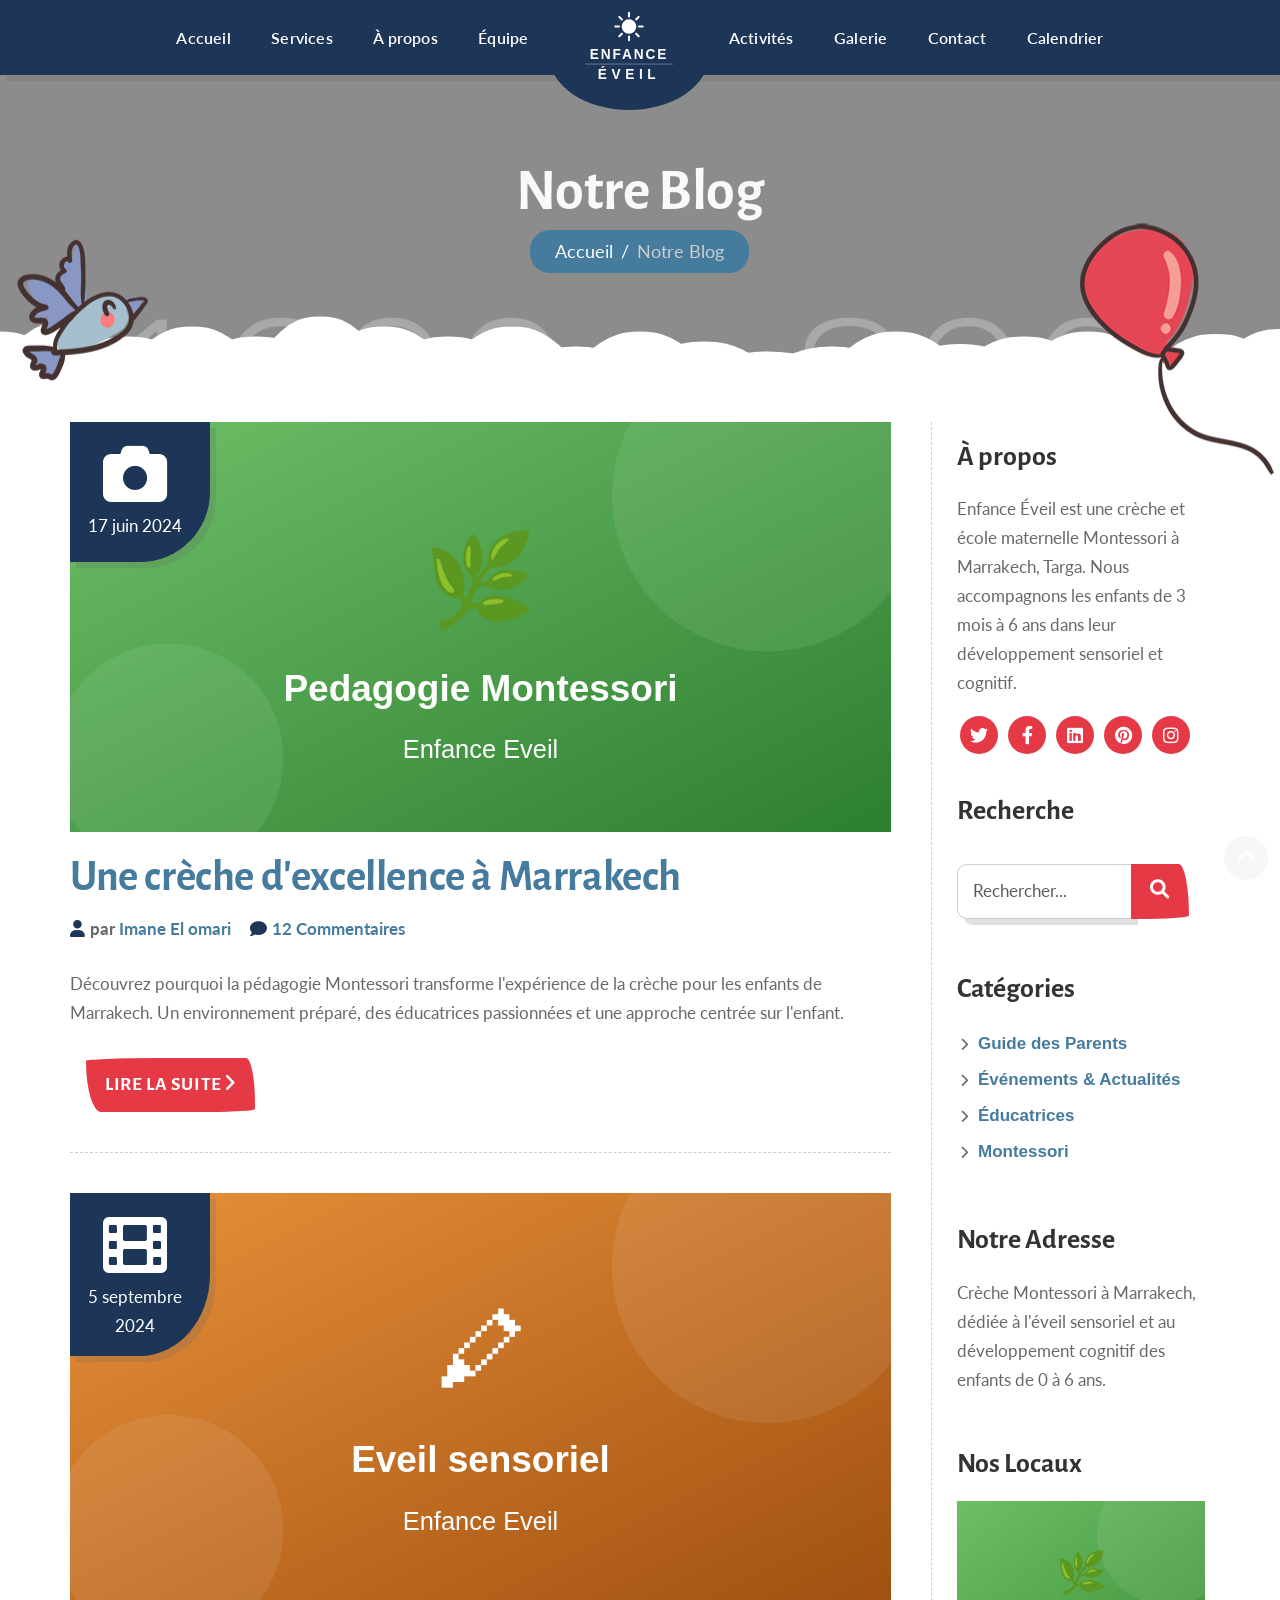
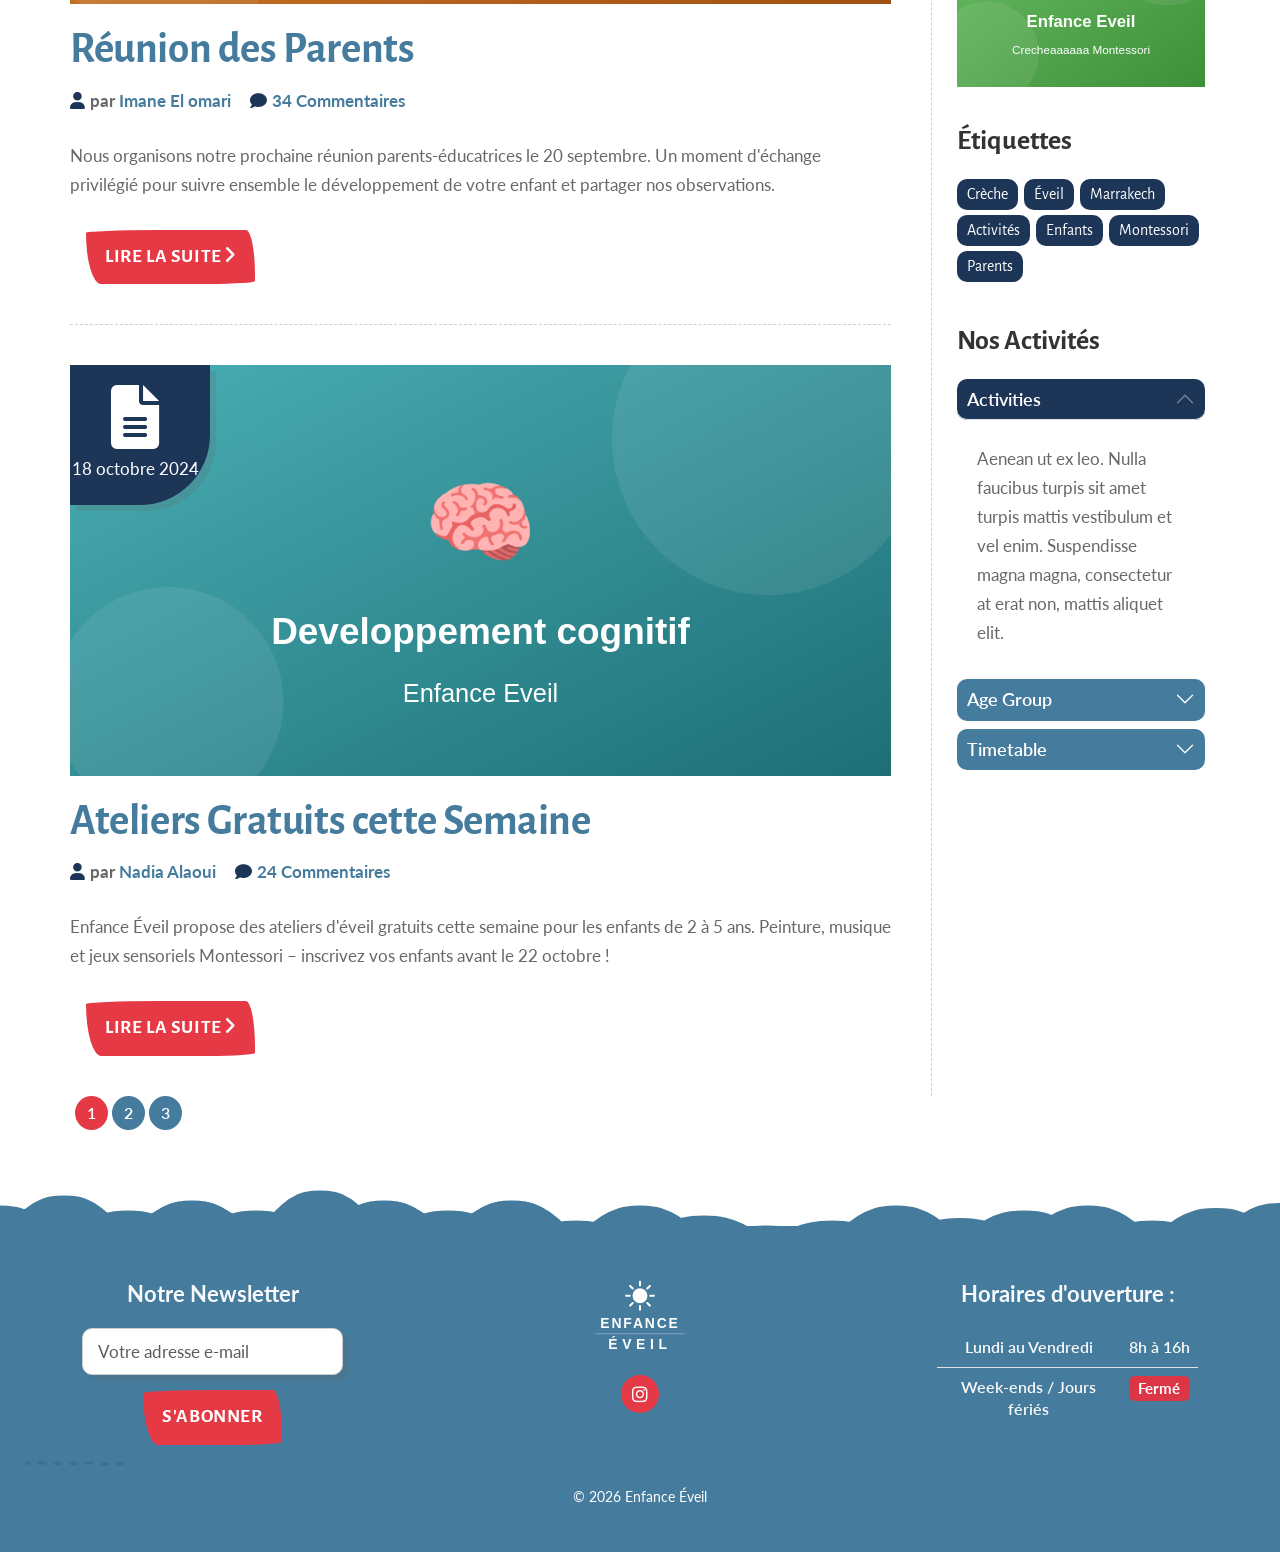
==== commit 702d704f: "feat: add review" ====
--- a/blog-home.html
+++ b/blog-home.html
@@ -196,7 +196,7 @@
                      </h3>
                      <div class="post-info">
                         <!-- Post Author -->
-                        <p><i class="fa fa-user"></i>par <a href="#">Imane El Mansouri</a></p>
+                        <p><i class="fa fa-user"></i>par <a href="#">Imane El omari</a></p>
                         <!-- Post Comments -->
                         <p><i class="fa fa-comment"></i><a href="#">12 Commentaires</a></p>
                      </div>
@@ -228,7 +228,7 @@
                      </h3>
                      <div class="post-info">
                         <!-- Post Author -->
-                        <p><i class="fa fa-user"></i>par <a href="#">Imane El Mansouri</a></p>
+                        <p><i class="fa fa-user"></i>par <a href="#">Imane El omari</a></p>
                         <!-- Post Comments -->
                         <p><i class="fa fa-comment"></i><a href="#">34 Commentaires</a></p>
                      </div>
@@ -467,11 +467,7 @@
                   <a href="#page-top"><img src="img/logo.svg"  alt="" class="d-block mx-auto"></a>
                   <!-- social-icons -->	
                   <div class="social-media text-center mt-3">
-                     <a href="#" title=""><i class="fa-brands fa-twitter"></i></a>
-                     <a href="#" title=""><i class="fa-brands fa-facebook-f"></i></a>
-                     <a href="#" title=""><i class="fa-brands fa-linkedin"></i></a>
-                     <a href="#" title=""><i class="fa-brands fa-pinterest"></i></a>
-                     <a href="#" title=""><i class="fa-brands fa-instagram"></i></a>
+                     <a href="https://www.instagram.com/enfanceeveil/" target="_blank" rel="noopener" title="Instagram"><i class="fa-brands fa-instagram"></i></a>
                   </div>
                </div>
                <!-- /col-lg- -->
@@ -484,7 +480,7 @@
                      <tbody>
                         <tr class="text-light">
                            <td>Lundi au Vendredi</td>
-                           <td>7h à 19h</td>
+                           <td>8h à 16h</td>
                         </tr>
                         <tr class="text-light">
                            <td>Week-ends / Jours fériés</td>
--- a/css/style.css
+++ b/css/style.css
@@ -967,7 +967,7 @@
      width: 0;
      height: 0;
      border-style: solid;
-     border-width: 65px 0 0 700px;
+     border-width: 23px 0 0 665px;
      margin: 0px 0px 0px -20px;
 }
  .blog-preview .latest-caption:before {
